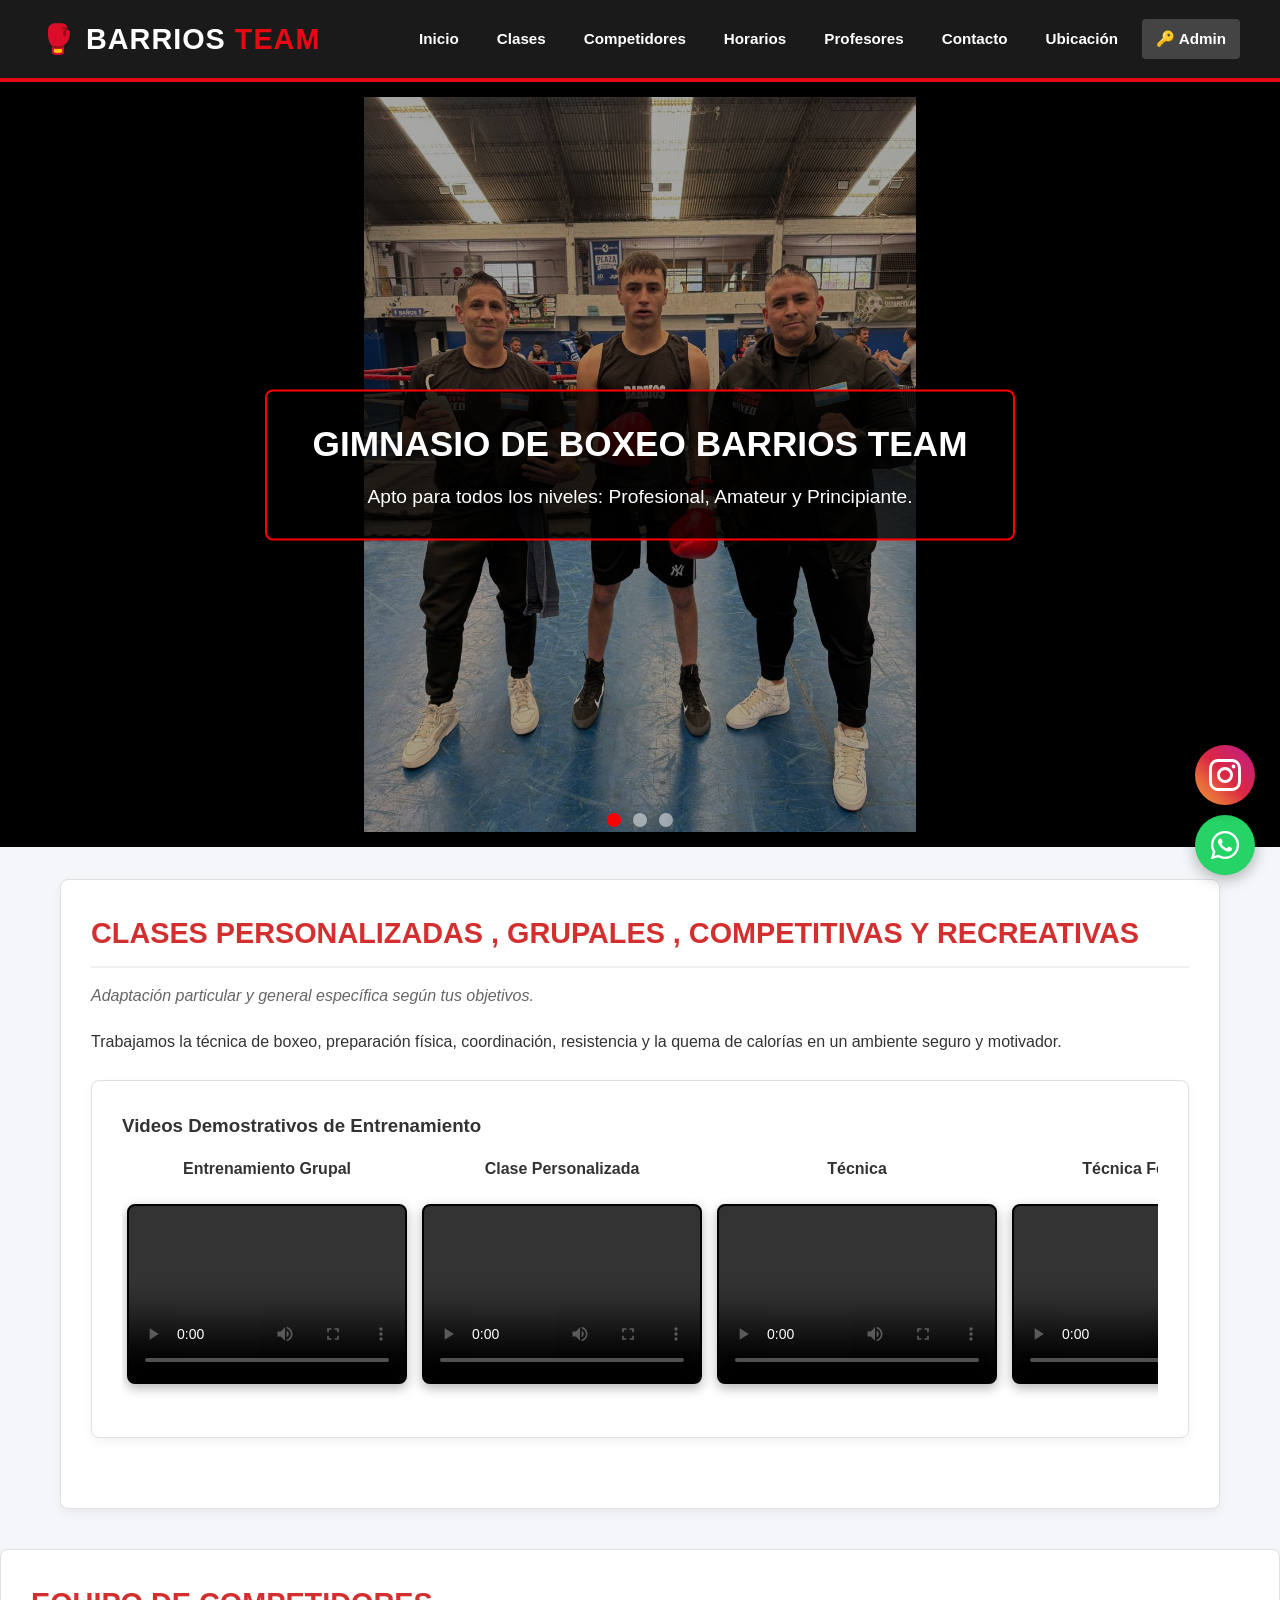
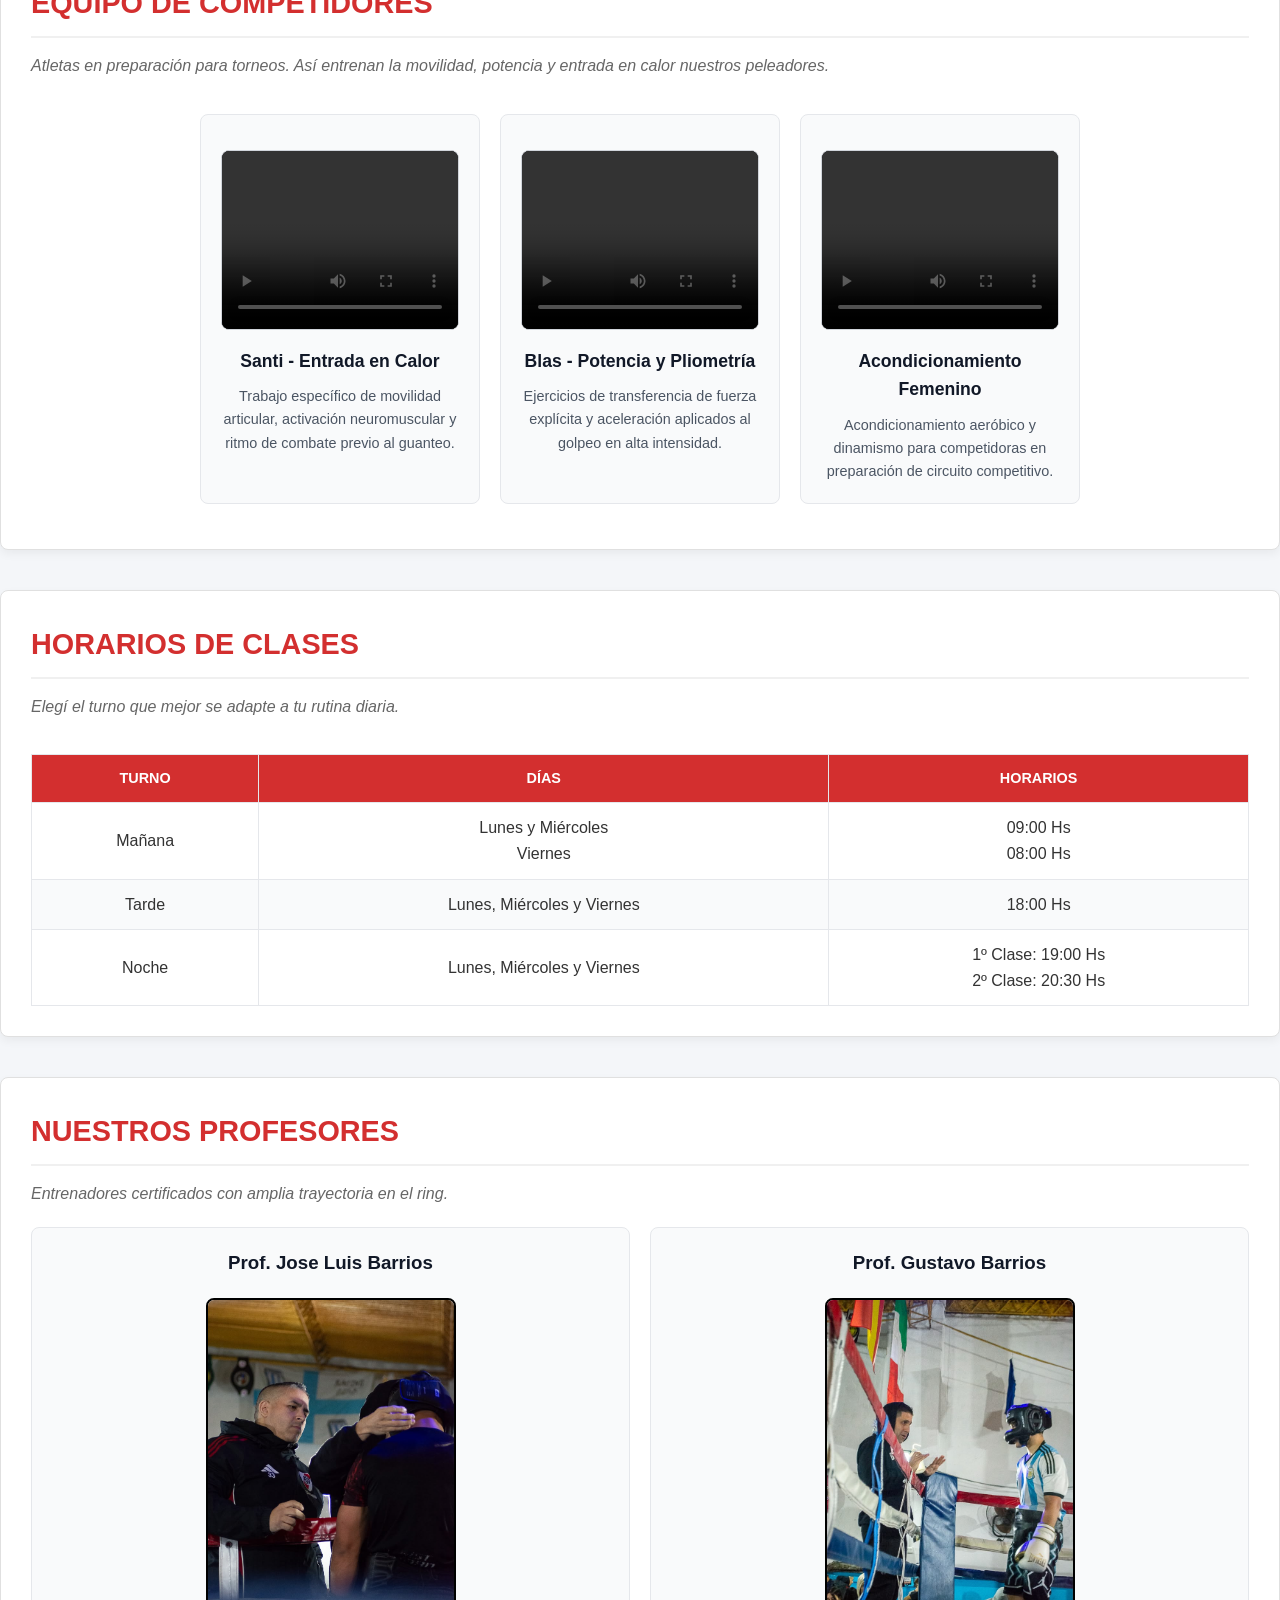
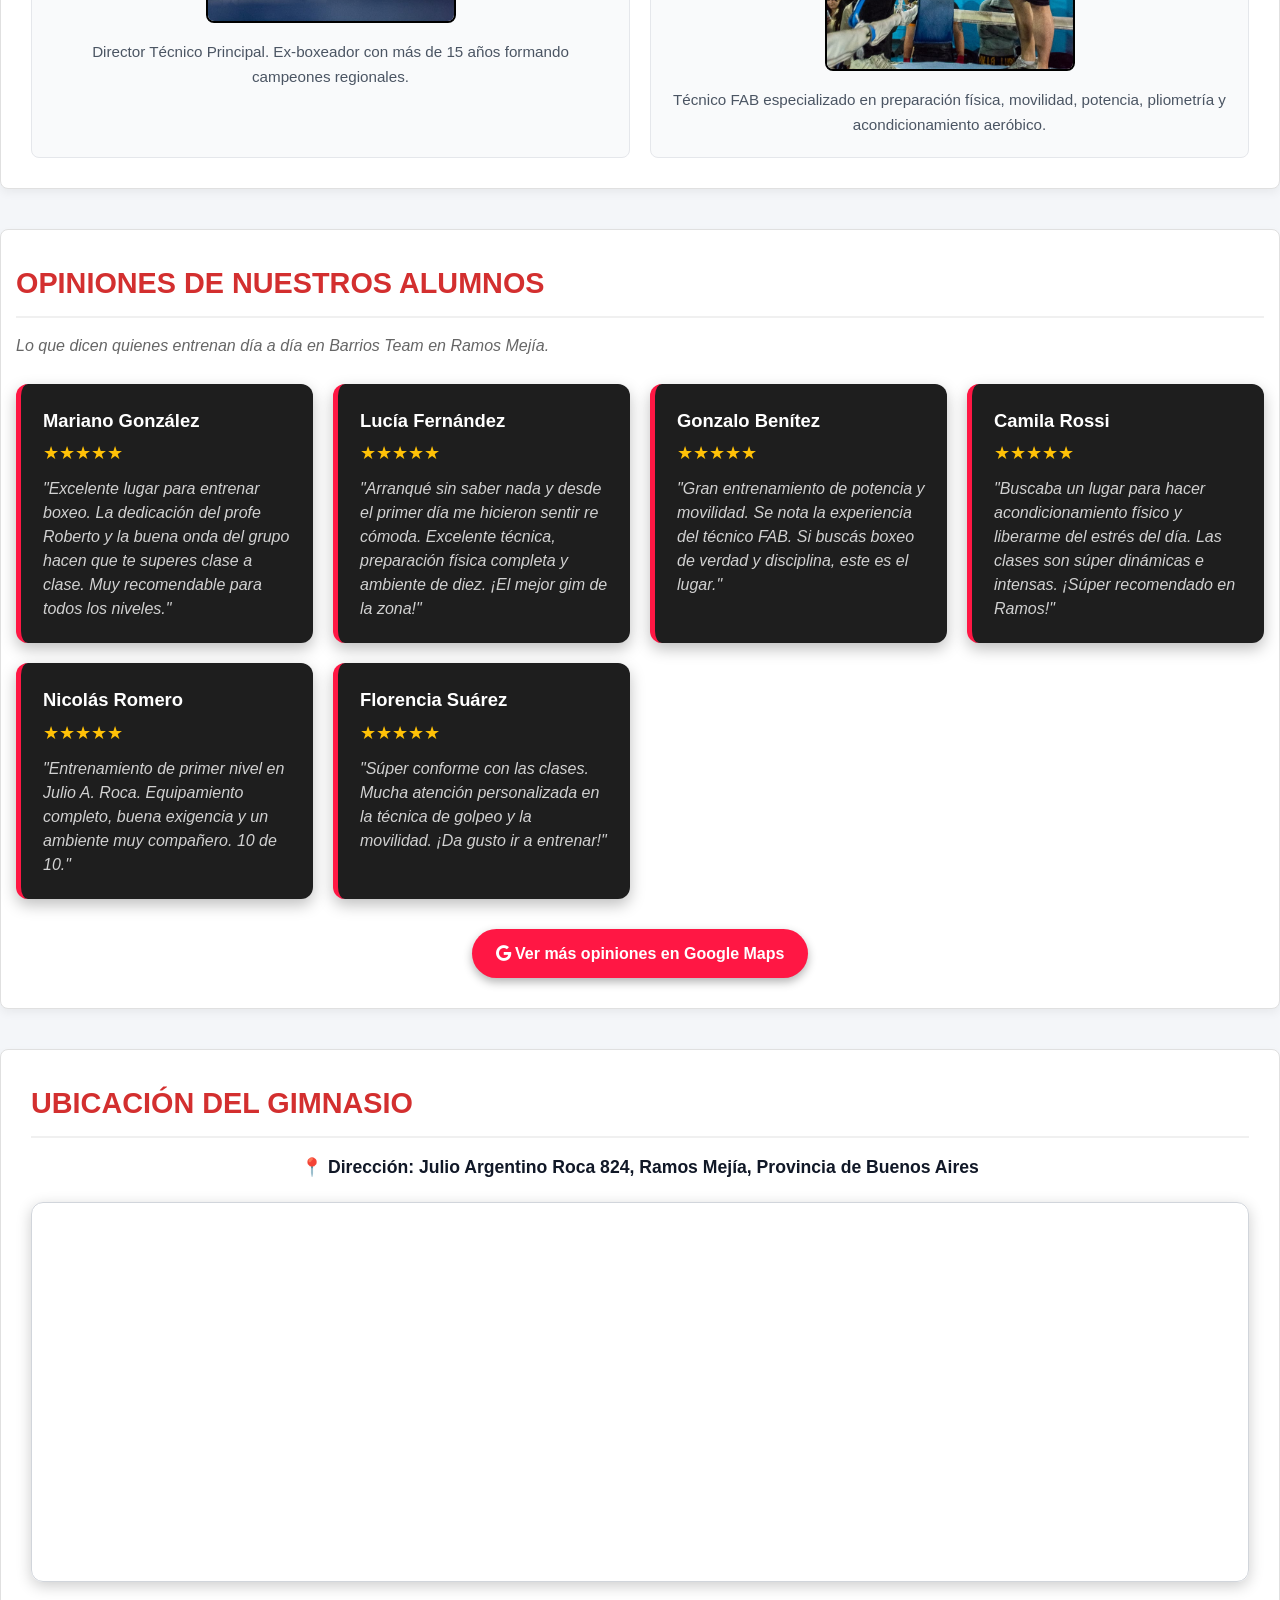
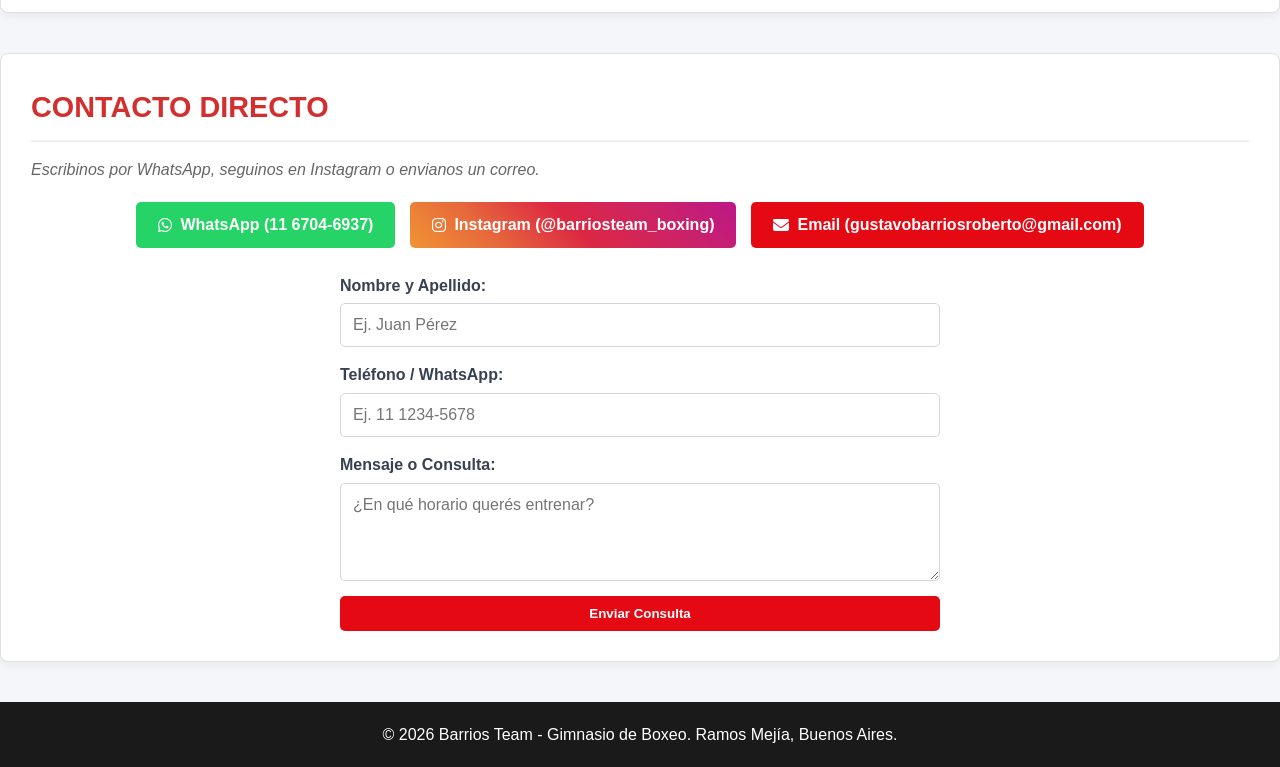
==== index.html @ b56259d8 "Primera version de Barrios Team Boxeo" ====
<!DOCTYPE html>
<html lang="es">
<head>
    <meta charset="UTF-8">
    <meta name="viewport" content="width=device-width, initial-scale=1.0">
    <title>Barrios Team - Gimnasio de Boxeo</title>
    <!-- Iconos de FontAwesome para WhatsApp e Instagram -->
    <link rel="stylesheet" href="https://cdnjs.cloudflare.com/ajax/libs/font-awesome/6.4.0/css/all.min.css">
    <style>
        /* --- ESTILOS GENERALES --- */
        * {
            box-sizing: border-box;
            margin: 0;
            padding: 0;
            font-family: 'Segoe UI', Tahoma, Geneva, Verdana, sans-serif;
        }

        html {
            scroll-behavior: smooth;
        }

        body {
            background-color: #f4f6f9;
            color: #333333;
            line-height: 1.6;
        }

        /* --- BARRA DE NAVEGACIÓN --- */
        header {
            background-color: #1a1a1a;
            border-bottom: 4px solid #e50914;
            padding: 1rem 2rem;
            position: sticky;
            top: 0;
            z-index: 1000;
            box-shadow: 0 4px 10px rgba(0,0,0,0.15);
        }

        nav {
            display: flex;
            justify-content: space-between;
            align-items: center;
            max-width: 1200px;
            margin: 0 auto;
            flex-wrap: wrap;
            gap: 15px;
        }

        .logo {
            font-size: 1.8rem;
            font-weight: bold;
            color: #ffffff;
            text-transform: uppercase;
            letter-spacing: 1px;
            text-decoration: none;
        }

        .logo span {
            color: #e50914;
        }

        .nav-links {
            display: flex;
            list-style: none;
            gap: 10px;
            align-items: center;
            flex-wrap: wrap;
        }

        .nav-links a {
            color: #ffffff;
            text-decoration: none;
            font-weight: 600;
            padding: 8px 14px;
            border-radius: 4px;
            transition: all 0.3s ease;
            font-size: 0.95rem;
        }

        .nav-links a:hover {
            background-color: #e50914;
            color: #ffffff;
        }

        /* --- BOTONES --- */
        .btn {
            display: inline-flex;
            align-items: center;
            justify-content: center;
            gap: 8px;
            background-color: #e50914;
            color: #ffffff;
            padding: 10px 22px;
            text-decoration: none;
            border-radius: 5px;
            font-weight: bold;
            border: none;
            cursor: pointer;
            transition: transform 0.2s, background-color 0.3s;
            text-align: center;
        }

        .btn:hover {
            background-color: #b20710;
            transform: translateY(-2px);
        }

        .btn-whatsapp {
            background-color: #25d366;
            color: #ffffff !important;
        }

        .btn-whatsapp:hover {
            background-color: #1eb954;
        }

        .btn-instagram {
            background: linear-gradient(45deg, #f09433 0%, #e6683c 25%, #dc2743 50%, #cc2366 75%, #bc1888 100%);
            color: #ffffff !important;
        }

        .btn-instagram:hover {
            opacity: 0.9;
        }

        .btn-admin {
            background-color: #444444;
            color: #ffffff !important;
        }

        .btn-admin:hover {
            background-color: #e50914 !important;
        }

        /* --- BOTÓN FLOTANTE DE WHATSAPP --- */
        .whatsapp-float {
            position: fixed;
            bottom: 25px;
            right: 25px;
            background-color: #25d366;
            color: #ffffff;
            width: 60px;
            height: 60px;
            border-radius: 50%;
            display: flex;
            align-items: center;
            justify-content: center;
            font-size: 32px;
            box-shadow: 0 4px 15px rgba(0,0,0,0.3);
            z-index: 1500;
            text-decoration: none;
            transition: transform 0.3s;
        }

        .whatsapp-float:hover {
            transform: scale(1.1);
        }

        /* --- CARRUSEL DE PRESENTACIÓN --- */
        .slider-container {
            position: relative;
            max-width: 1200px;
            margin: 25px auto;
            overflow: hidden;
            border-radius: 12px;
            box-shadow: 0 5px 15px rgba(0,0,0,0.2);
            border: 2px solid #ddd;
        }

        .slides {
            display: flex;
            transition: transform 0.6s ease-in-out;
            width: 300%;
        }

        .slide {
            width: 33.333%;
            height: 380px;
            display: flex;
            align-items: center;
            justify-content: center;
            text-align: center;
            padding: 20px;
            color: #ffffff;
        }

        .slide-1 {
            background: linear-gradient(135deg, #1a1a1a 0%, #d32f2f 100%);
        }

        .slide-2 {
            background: linear-gradient(135deg, #111827 0%, #1f2937 50%, #b91c1c 100%);
        }

        .slide-3 {
            background: linear-gradient(135deg, #991b1b 0%, #111827 100%);
        }

        .slide-caption h2 {
            font-size: 2.5rem;
            margin-bottom: 10px;
            text-transform: uppercase;
        }

        .slide-caption p {
            font-size: 1.2rem;
        }

        .slider-nav {
            position: absolute;
            bottom: 15px;
            left: 50%;
            transform: translateX(-50%);
            display: flex;
            gap: 10px;
        }

        .dot {
            width: 14px;
            height: 14px;
            background-color: rgba(255, 255, 255, 0.5);
            border-radius: 50%;
            cursor: pointer;
        }

        .dot.active {
            background-color: #ffffff;
            width: 28px;
            border-radius: 10px;
        }

        /* --- SECCIONES Y CONTENIDO --- */
        .container {
            max-width: 1200px;
            margin: 2rem auto;
            padding: 0 20px;
        }

        .section-card {
            background-color: #ffffff;
            border: 1px solid #e0e0e0;
            border-radius: 8px;
            padding: 30px;
            margin-bottom: 2.5rem;
            box-shadow: 0 4px 10px rgba(0, 0, 0, 0.05);
            scroll-margin-top: 100px;
        }

        .section-card h2 {
            color: #d32f2f;
            font-size: 1.8rem;
            margin-bottom: 15px;
            border-bottom: 2px solid #f0f0f0;
            padding-bottom: 10px;
            text-transform: uppercase;
        }

        .subtitle {
            color: #666666;
            margin-bottom: 20px;
            font-style: italic;
        }

        /* GRID */
        .grid-3 {
            display: grid;
            grid-template-columns: repeat(auto-fit, minmax(280px, 1fr));
            gap: 20px;
            margin-top: 20px;
        }

        .card-box {
            background-color: #f9fafb;
            border: 1px solid #e5e7eb;
            border-radius: 8px;
            padding: 20px;
            text-align: center;
            transition: transform 0.3s;
        }

        .card-box:hover {
            transform: translateY(-4px);
            border-color: #d32f2f;
        }

        .card-box h3 {
            color: #111827;
            margin-bottom: 10px;
        }

        .card-box p {
            color: #4b5563;
            font-size: 0.95rem;
        }

        /* TABLA DE HORARIOS */
        .table-responsive {
            overflow-x: auto;
        }

        table {
            width: 100%;
            border-collapse: collapse;
            margin-top: 15px;
            background-color: #ffffff;
        }

        th, td {
            padding: 12px 15px;
            text-align: center;
            border: 1px solid #e5e7eb;
        }

        th {
            background-color: #d32f2f;
            color: white;
            text-transform: uppercase;
            font-size: 0.9rem;
        }

        tr:nth-child(even) {
            background-color: #f9fafb;
        }

        /* FORMULARIO DE CONTACTO Y BOTONES SOCIALES */
        .contact-buttons {
            display: flex;
            justify-content: center;
            gap: 15px;
            margin-bottom: 25px;
            flex-wrap: wrap;
        }

        .contact-form {
            display: flex;
            flex-direction: column;
            gap: 15px;
            max-width: 600px;
            margin: 0 auto;
        }

        .form-group {
            display: flex;
            flex-direction: column;
            gap: 5px;
            text-align: left;
        }

        .form-group label {
            font-weight: 600;
            color: #374151;
        }

        .form-group input, .form-group textarea {
            padding: 12px;
            background-color: #ffffff;
            border: 1px solid #d1d5db;
            border-radius: 5px;
            color: #111827;
            font-size: 1rem;
        }

        .form-group input:focus, .form-group textarea:focus {
            outline: none;
            border-color: #d32f2f;
        }

        /* UBICACIÓN Y MAPA */
        .location-info {
            text-align: center;
            margin-bottom: 20px;
        }

        .location-info p {
            font-size: 1.1rem;
            font-weight: 600;
            color: #111827;
        }

        .map-container {
            width: 100%;
            height: 380px;
            border-radius: 8px;
            overflow: hidden;
            border: 1px solid #d1d5db;
            margin-top: 15px;
        }

        .map-container iframe {
            width: 100%;
            height: 100%;
            border: 0;
        }

        /* MULTIMEDIA */
        video {
            width: 100%;
            max-width: 700px;
            border-radius: 6px;
            border: 1px solid #d1d5db;
            margin-top: 15px;
            background-color: #000;
        }

        /* MODAL ADMIN */
        .modal {
            display: none;
            position: fixed;
            top: 0;
            left: 0;
            width: 100%;
            height: 100%;
            background-color: rgba(0,0,0,0.6);
            z-index: 2000;
            justify-content: center;
            align-items: center;
        }

        .modal-content {
            background-color: #ffffff;
            padding: 30px;
            border-radius: 8px;
            border-top: 5px solid #d32f2f;
            width: 90%;
            max-width: 400px;
            position: relative;
            box-shadow: 0 10px 25px rgba(0,0,0,0.2);
        }

        .close-modal {
            position: absolute;
            top: 10px;
            right: 15px;
            color: #6b7280;
            font-size: 24px;
            font-weight: bold;
            cursor: pointer;
        }

        .close-modal:hover {
            color: #111827;
        }

        /* PIE DE PÁGINA */
        footer {
            background-color: #1a1a1a;
            color: #ffffff;
            text-align: center;
            padding: 20px;
            margin-top: 40px;
        }
    </style>
</head>
<body>

    <!-- BOTÓN FLOTANTE DE WHATSAPP -->
    <a href="https://wa.me/5491167046937?text=Hola!%20Quisiera%20pedir%20informaci%C3%B3n%20sobre%20las%20clases%20de%20boxeo" class="whatsapp-float" target="_blank" title="Escribinos por WhatsApp">
        <i class="fab fa-whatsapp"></i>
    </a>
<!-- BOTÓN FLOTANTE DE INSTAGRAM CON ESTILOS EN LÍNEA -->
<a href="https://www.instagram.com/barriosteam_boxing" 
   target="_blank" 
   title="Seguinos en Instagram"
   style="position: fixed !important; 
          bottom: 95px !important; 
          right: 25px !important; 
          width: 60px !important; 
          height: 60px !important; 
          background: linear-gradient(45deg, #f09433 0%, #e6683c 25%, #dc2743 50%, #cc2366 75%, #bc1888 100%) !important; 
          border-radius: 50% !important; 
          display: flex !important; 
          align-items: center !important; 
          justify-content: center !important; 
          box-shadow: 0 4px 15px rgba(0,0,0,0.4) !important; 
          z-index: 999999 !important; 
          text-decoration: none !important;">
    <svg xmlns="http://www.w3.org/2000/svg" width="32" height="32" fill="#ffffff" viewBox="0 0 16 16">
        <path d="M8 0C5.829 0 5.556.01 4.703.048 3.85.088 3.269.222 2.76.42a3.9 3.9 0 0 0-1.417.923A3.9 3.9 0 0 0 .42 2.76C.222 3.268.087 3.85.048 4.7.01 5.555 0 5.827 0 8.001c0 2.172.01 2.444.048 3.297.04.852.174 1.433.372 1.942.205.526.478.972.923 1.417.444.445.89.719 1.416.923.51.198 1.09.333 1.942.372C5.555 15.99 5.827 16 8 16s2.444-.01 3.298-.048c.851-.04 1.434-.174 1.943-.372a3.9 3.9 0 0 0 1.416-.923c.445-.445.718-.891.923-1.417.197-.509.332-1.09.372-1.942C15.99 10.445 16 10.173 16 8s-.01-2.445-.048-3.299c-.04-.851-.175-1.433-.372-1.941a3.9 3.9 0 0 0-.923-1.417A3.9 3.9 0 0 0 13.24.42c-.51-.198-1.092-.333-1.943-.372C10.443.01 10.172 0 7.998 0zm-.717 1.442h.718c2.136 0 2.389.007 3.232.046.78.035 1.204.166 1.486.275.373.145.64.319.92.599.28.28.453.546.598.92.11.281.24.705.275 1.485.039.843.047 1.096.047 3.231s-.008 2.389-.047 3.232c-.035.78-.166 1.203-.275 1.485a2.5 2.5 0 0 1-.599.919c-.28.28-.546.453-.92.598-.28.11-.704.24-1.485.276-.843.038-1.096.047-3.232.047s-2.39-.009-3.233-.047c-.78-.036-1.203-.166-1.485-.276a2.5 2.5 0 0 1-.92-.598 2.5 2.5 0 0 1-.6-.92c-.109-.281-.24-.705-.275-1.485-.038-.843-.046-1.096-.046-3.233s.008-2.388.046-3.231c.036-.78.166-1.204.276-1.486.145-.373.319-.64.599-.92.28-.28.546-.453.92-.598.282-.11.705-.24 1.485-.276.738-.034 1.024-.044 2.515-.045zm4.988 1.328a.96.96 0 1 0 0 1.92.96.96 0 0 0 0-1.92zm-4.27 1.23a4.001 4.001 0 1 0 0 8.003 4.001 4.001 0 0 0 0-8.003zm0 1.441a2.56 2.56 0 1 1 0 5.12 2.56 2.56 0 0 1 0-5.12z"/>
    </svg>
</a>


    <!-- BARRA DE NAVEGACIÓN -->
    <header>
        <nav>
            <a href="#inicio" class="logo">🥊 Barrios <span>Team</span></a>
            <ul class="nav-links">
                <li><a href="#inicio">Inicio</a></li>
                <li><a href="#clases">Clases</a></li>
                <li><a href="#competidores">Competidores</a></li>
                <li><a href="#horarios">Horarios</a></li>
                <li><a href="#profesores">Profesores</a></li>
                <li><a href="#contacto">Contacto</a></li>
                <li><a href="#ubicacion">Ubicación</a></li>
                <li><a href="#admin" id="openAdminModal" class="btn btn-admin">🔑 Admin</a></li>
            </ul>
        </nav>
    </header>

<!-- CARRUSEL DE PRESENTACIÓN (FOTOS ALEJADAS Y ENTERAS) -->
<div id="inicio" style="position: relative; width: 100%; height: 85vh; min-height: 520px; overflow: hidden; background-color: #000;">
    
    <!-- Slide 1 -->
    <div class="hero-slide active" style="position: absolute; top: 0; left: 0; width: 100%; height: 100%; opacity: 1; transition: opacity 1.2s ease-in-out; z-index: 2; background-color: #000;">
        <img src="fotoprincipal.jpg" alt="Barrios Team Principal" style="width: 100%; height: 100%; object-fit: contain; object-position: center center; padding: 15px 0; display: block;">
        <div style="position: absolute; top: 0; left: 0; width: 100%; height: 100%; background: rgba(0, 0, 0, 0.35); pointer-events: none;"></div>
        <div style="position: absolute; top: 50%; left: 50%; transform: translate(-50%, -50%); text-align: center; color: #ffffff; z-index: 10; width: 90%; max-width: 750px; background: rgba(0, 0, 0, 0.75); padding: 25px 20px; border-radius: 8px; border: 2px solid #ff0000;">
            <h2 style="font-size: 2.2rem; margin-bottom: 10px; color: #ffffff; text-transform: uppercase;">Gimnasio de Boxeo Barrios Team</h2>
            <p style="font-size: 1.2rem; margin: 0;">Apto para todos los niveles: Profesional, Amateur y Principiante.</p>
        </div>
    </div>

    <!-- Slide 2 -->
    <div class="hero-slide" style="position: absolute; top: 0; left: 0; width: 100%; height: 100%; opacity: 0; transition: opacity 1.2s ease-in-out; z-index: 1; background-color: #000;">
        <img src="fotochinoespalda.jpg" alt="Entrenamiento de Alto Rendimiento" style="width: 100%; height: 100%; object-fit: contain; object-position: center center; padding: 15px 0; display: block;">
        <div style="position: absolute; top: 0; left: 0; width: 100%; height: 100%; background: rgba(0, 0, 0, 0.35); pointer-events: none;"></div>
        <div style="position: absolute; top: 50%; left: 50%; transform: translate(-50%, -50%); text-align: center; color: #ffffff; z-index: 10; width: 90%; max-width: 750px; background: rgba(0, 0, 0, 0.75); padding: 25px 20px; border-radius: 8px; border: 2px solid #ff0000;">
            <h2 style="font-size: 2.2rem; margin-bottom: 10px; color: #ffffff; text-transform: uppercase;">Entrenamiento de Alto Rendimiento</h2>
            <p style="font-size: 1.2rem; margin: 0;">Superá tus límites con nuestros planes personalizados.</p>
        </div>
    </div>

    <!-- Slide 3 -->
    <div class="hero-slide" style="position: absolute; top: 0; left: 0; width: 100%; height: 100%; opacity: 0; transition: opacity 1.2s ease-in-out; z-index: 1; background-color: #000;">
        <img src="fotogustavoprincipal.jpg" alt="Formá parte de nuestro Equipo" style="width: 100%; height: 100%; object-fit: contain; object-position: center center; padding: 15px 0; display: block;">
        <div style="position: absolute; top: 0; left: 0; width: 100%; height: 100%; background: rgba(0, 0, 0, 0.35); pointer-events: none;"></div>
        <div style="position: absolute; top: 50%; left: 50%; transform: translate(-50%, -50%); text-align: center; color: #ffffff; z-index: 10; width: 90%; max-width: 750px; background: rgba(0, 0, 0, 0.75); padding: 25px 20px; border-radius: 8px; border: 2px solid #ff0000;">
            <h2 style="font-size: 2.2rem; margin-bottom: 10px; color: #ffffff; text-transform: uppercase;">Formá parte de nuestro Equipo</h2>
            <p style="font-size: 1.2rem; margin: 0;">Sumate a las clases grupales o individuales hoy mismo.</p>
        </div>
    </div>

    <!-- PUNTOS INDICADORES -->
    <div style="position: absolute; bottom: 20px; left: 50%; transform: translateX(-50%); display: flex; gap: 12px; z-index: 20;">
        <span class="hero-dot active" onclick="irASlideHero(0)" style="width: 14px; height: 14px; border-radius: 50%; background-color: #ff0000; cursor: pointer; display: inline-block;"></span>
        <span class="hero-dot" onclick="irASlideHero(1)" style="width: 14px; height: 14px; border-radius: 50%; background-color: rgba(255, 255, 255, 0.5); cursor: pointer; display: inline-block;"></span>
        <span class="hero-dot" onclick="irASlideHero(2)" style="width: 14px; height: 14px; border-radius: 50%; background-color: rgba(255, 255, 255, 0.5); cursor: pointer; display: inline-block;"></span>
    </div>

</div>

<!-- JAVASCRIPT DE CONTROL -->
<script>
let currentHeroIndex = 0;

function mostrarHeroSlide(index) {
    const slides = document.querySelectorAll('.hero-slide');
    const dots = document.querySelectorAll('.hero-dot');
    
    if (!slides.length) return;

    currentHeroIndex = (index + slides.length) % slides.length;

    slides.forEach((slide, i) => {
        if (i === currentHeroIndex) {
            slide.style.opacity = '1';
            slide.style.zIndex = '2';
            slide.classList.add('active');
        } else {
            slide.style.opacity = '0';
            slide.style.zIndex = '1';
            slide.classList.remove('active');
        }
    });

    dots.forEach((dot, i) => {
        if (i === currentHeroIndex) {
            dot.style.backgroundColor = '#ff0000';
        } else {
            dot.style.backgroundColor = 'rgba(255, 255, 255, 0.5)';
        }
    });
}

function irASlideHero(index) {
    mostrarHeroSlide(index);
    reiniciarHeroTimer();
}

let heroTimer;
function reiniciarHeroTimer() {
    clearInterval(heroTimer);
    heroTimer = setInterval(() => {
        mostrarHeroSlide(currentHeroIndex + 1);
    }, 4500);
}

document.addEventListener('DOMContentLoaded', () => {
    reiniciarHeroTimer();
});
</script>

    <div class="container">

        <!-- SECCIÓN: CLASES PERSONALIZADAS -->
        <section id="clases" class="section-card">
            <h2>Clases Personalizadas , Grupales , Competitivas y Recreativas</h2>
            <p class="subtitle">Adaptación particular y general específica según tus objetivos.</p>
            <p>Trabajamos la técnica de boxeo, preparación física, coordinación, resistencia y la quema de calorías en un ambiente seguro y motivador.</p>
            <br>
<!-- SECCIÓN: VIDEOS DEMOSTRATIVOS -->
<section class="section-card">
    <h3>Videos Demostrativos de Entrenamiento</h3>
    
    <!-- Contenedor con carrusel/deslizamiento horizontal -->
    <div style="display: flex; overflow-x: auto; gap: 15px; padding: 15px 5px; scroll-snap-type: x mandatory; -webkit-overflow-scrolling: touch;">
        
        <!-- Video 1 -->
        <div style="flex: 0 0 280px; max-width: 85%; scroll-snap-align: center; text-align: center;">
            <h4 style="margin-bottom: 8px; font-size: 1rem;">Entrenamiento Grupal</h4>
            <video controls preload="metadata" style="width: 100%; height: 180px; object-fit: contain; background: #000; border-radius: 8px; box-shadow: 0 4px 12px rgba(0,0,0,0.3); border: 2px solid #000;">
                <source src="entrenamientogrupal.mp4" type="video/mp4">
                Tu navegador no soporta el formato de video.
            </video>
        </div>

        <!-- Video 2 -->
        <div style="flex: 0 0 280px; max-width: 85%; scroll-snap-align: center; text-align: center;">
            <h4 style="margin-bottom: 8px; font-size: 1rem;">Clase Personalizada</h4>
            <video controls preload="metadata" style="width: 100%; height: 180px; object-fit: contain; background: #000; border-radius: 8px; box-shadow: 0 4px 12px rgba(0,0,0,0.3); border: 2px solid #000;">
                <source src="personalizada.mp4" type="video/mp4">
                Tu navegador no soporta el formato de video.
            </video>
        </div>

        <!-- Video 3 -->
        <div style="flex: 0 0 280px; max-width: 85%; scroll-snap-align: center; text-align: center;">
            <h4 style="margin-bottom: 8px; font-size: 1rem;">Técnica</h4>
            <video controls preload="metadata" style="width: 100%; height: 180px; object-fit: contain; background: #000; border-radius: 8px; box-shadow: 0 4px 12px rgba(0,0,0,0.3); border: 2px solid #000;">
                <source src="tecnica.mp4" type="video/mp4">
                Tu navegador no soporta el formato de video.
            </video>
        </div>

        <!-- Video 4 -->
        <div style="flex: 0 0 280px; max-width: 85%; scroll-snap-align: center; text-align: center;">
            <h4 style="margin-bottom: 8px; font-size: 1rem;">Técnica Femenino</h4>
            <video controls preload="metadata" style="width: 100%; height: 180px; object-fit: contain; background: #000; border-radius: 8px; box-shadow: 0 4px 12px rgba(0,0,0,0.3); border: 2px solid #000;">
                <source src="tecnicafemenino.mp4" type="video/mp4">
                Tu navegador no soporta el formato de video.
            </video>
        </div>

    </div>
</section>

    </div>
</section>
<!-- SECCIÓN: COMPETIDORES (DEMOSTRACIÓN DE ENTRADA EN CALOR Y POTENCIA) -->
<section id="competidores" class="section-card">
    <h2>Equipo de Competidores</h2>
    <p class="subtitle">Atletas en preparación para torneos. Así entrenan la movilidad, potencia y entrada en calor nuestros peleadores.</p>
    
    <!-- Contenedor alineado uno al lado del otro -->
    <div style="display: flex; overflow-x: auto; gap: 20px; padding: 15px 5px; scroll-snap-type: x mandatory; -webkit-overflow-scrolling: touch; justify-content: center; flex-wrap: wrap;">
        
        <!-- Video 1: Santi -->
        <div class="card-box video-card" style="flex: 0 0 280px; max-width: 280px; scroll-snap-align: center; text-align: center;">
            <div class="video-wrapper">
                <video controls preload="metadata" poster="" style="width: 100%; height: 180px; object-fit: contain; background: #000; border-radius: 8px;">
                    <source src="santicompetencia.mp4" type="video/mp4">
                    Tu navegador no soporta la reproducción de video.
                </video>
            </div>
            <h3 style="margin-top: 10px; font-size: 1.1rem;">Santi - Entrada en Calor</h3>
            <p style="font-size: 0.9rem;">Trabajo específico de movilidad articular, activación neuromuscular y ritmo de combate previo al guanteo.</p>
        </div>

        <!-- Video 2: Blas -->
        <div class="card-box video-card" style="flex: 0 0 280px; max-width: 280px; scroll-snap-align: center; text-align: center;">
            <div class="video-wrapper">
                <video controls preload="metadata" poster="" style="width: 100%; height: 180px; object-fit: contain; background: #000; border-radius: 8px;">
                    <source src="blascompetencia.mp4" type="video/mp4">
                    Tu navegador no soporta la reproducción de video.
                </video>
            </div>
            <h3 style="margin-top: 10px; font-size: 1.1rem;">Blas - Potencia y Pliometría</h3>
            <p style="font-size: 0.9rem;">Ejercicios de transferencia de fuerza explícita y aceleración aplicados al golpeo en alta intensidad.</p>
        </div>

        <!-- Video 3: Chica Competencia -->
        <div class="card-box video-card" style="flex: 0 0 280px; max-width: 280px; scroll-snap-align: center; text-align: center;">
            <div class="video-wrapper">
                <video controls preload="metadata" poster="" style="width: 100%; height: 180px; object-fit: contain; background: #000; border-radius: 8px;">
                    <source src="chicacompetencia.mp4" type="video/mp4">
                    Tu navegador no soporta la reproducción de video.
                </video>
            </div>
            <h3 style="margin-top: 10px; font-size: 1.1rem;">Acondicionamiento Femenino</h3>
            <p style="font-size: 0.9rem;">Acondicionamiento aeróbico y dinamismo para competidoras en preparación de circuito competitivo.</p>
        </div>

    </div>
</section>

       <!-- SECCIÓN: HORARIOS -->
<section id="horarios" class="section-card">
    <h2>Horarios de Clases</h2>
    <p class="subtitle">Elegí el turno que mejor se adapte a tu rutina diaria.</p>
    <div class="table-responsive">
        <table>
            <thead>
                <tr>
                    <th>Turno</th>
                    <th>Días</th>
                    <th>Horarios</th>
                </tr>
            </thead>
            <tbody>
                <tr>
                    <td>Mañana</td>
                    <td>Lunes y Miércoles<br>Viernes</td>
                    <td>09:00 Hs<br>08:00 Hs</td>
                </tr>
                <tr>
                    <td>Tarde</td>
                    <td>Lunes, Miércoles y Viernes</td>
                    <td>18:00 Hs</td>
                </tr>
                <tr>
                    <td>Noche</td>
                    <td>Lunes, Miércoles y Viernes</td>
                    <td>1º Clase: 19:00 Hs<br>2º Clase: 20:30 Hs</td>
                </tr>
            </tbody>
        </table>
    </div>
</section>

        <!-- SECCIÓN: PROFESORES -->
<section id="profesores" class="section-card">
    <h2>Nuestros Profesores</h2>
    <p class="subtitle">Entrenadores certificados con amplia trayectoria en el ring.</p>
    <div class="grid-3">
        <div class="card-box" style="text-align: center;">
            <h3>Prof. Jose Luis Barrios</h3>
            <img src="fotochinodt.jpg" alt="Prof. Jose Luis Barrios" style="width: 100%; max-width: 250px; height: auto; border-radius: 8px; margin: 10px 0; border: 2px solid #000;">
            <p>Director Técnico Principal. Ex-boxeador con más de 15 años formando campeones regionales.</p>
        </div>
        <div class="card-box" style="text-align: center;">
            <h3>Prof. Gustavo Barrios</h3>
            <img src="fotogustavodt.jpg" alt="Prof. Gustavo Barrios" style="width: 100%; max-width: 250px; height: auto; border-radius: 8px; margin: 10px 0; border: 2px solid #000;">
            <p>Técnico FAB especializado en preparación física, movilidad, potencia, pliometría y acondicionamiento aeróbico.</p>
        </div>
    </div>
</section>

<!-- SECCIÓN: TESTIMONIOS Y OPINIONES DE GOOGLE -->
<section id="opiniones" class="section-card" style="padding: 30px 15px;">
    <h2>Opiniones de Nuestros Alumnos</h2>
    <p class="subtitle">Lo que dicen quienes entrenan día a día en Barrios Team en Ramos Mejía.</p>

    <div class="reviews-grid" style="display: grid; grid-template-columns: repeat(auto-fit, minmax(280px, 1fr)); gap: 20px; margin-top: 25px;">
        
        <!-- Reseña 1 -->
        <div class="review-card" style="background: #1e1e1e; color: #fff; padding: 22px; border-radius: 12px; border-left: 5px solid #ff1744; box-shadow: 0 6px 15px rgba(0,0,0,0.25);">
            <div class="review-header">
                <div class="reviewer-info">
                    <h3 style="margin: 0 0 4px 0; font-size: 1.15rem; color: #fff;">Mariano González</h3>
                    <div class="stars" style="color: #ffc107; font-size: 1.1rem; margin-bottom: 10px;">★★★★★</div>
                </div>
            </div>
            <p class="review-text" style="font-style: italic; color: #d1d1d1; margin: 0; line-height: 1.5;">"Excelente lugar para entrenar boxeo. La dedicación del profe Roberto y la buena onda del grupo hacen que te superes clase a clase. Muy recomendable para todos los niveles."</p>
        </div>

        <!-- Reseña 2 -->
        <div class="review-card" style="background: #1e1e1e; color: #fff; padding: 22px; border-radius: 12px; border-left: 5px solid #ff1744; box-shadow: 0 6px 15px rgba(0,0,0,0.25);">
            <div class="review-header">
                <div class="reviewer-info">
                    <h3 style="margin: 0 0 4px 0; font-size: 1.15rem; color: #fff;">Lucía Fernández</h3>
                    <div class="stars" style="color: #ffc107; font-size: 1.1rem; margin-bottom: 10px;">★★★★★</div>
                </div>
            </div>
            <p class="review-text" style="font-style: italic; color: #d1d1d1; margin: 0; line-height: 1.5;">"Arranqué sin saber nada y desde el primer día me hicieron sentir re cómoda. Excelente técnica, preparación física completa y ambiente de diez. ¡El mejor gim de la zona!"</p>
        </div>

        <!-- Reseña 3 -->
        <div class="review-card" style="background: #1e1e1e; color: #fff; padding: 22px; border-radius: 12px; border-left: 5px solid #ff1744; box-shadow: 0 6px 15px rgba(0,0,0,0.25);">
            <div class="review-header">
                <div class="reviewer-info">
                    <h3 style="margin: 0 0 4px 0; font-size: 1.15rem; color: #fff;">Gonzalo Benítez</h3>
                    <div class="stars" style="color: #ffc107; font-size: 1.1rem; margin-bottom: 10px;">★★★★★</div>
                </div>
            </div>
            <p class="review-text" style="font-style: italic; color: #d1d1d1; margin: 0; line-height: 1.5;">"Gran entrenamiento de potencia y movilidad. Se nota la experiencia del técnico FAB. Si buscás boxeo de verdad y disciplina, este es el lugar."</p>
        </div>

        <!-- Reseña 4 -->
        <div class="review-card" style="background: #1e1e1e; color: #fff; padding: 22px; border-radius: 12px; border-left: 5px solid #ff1744; box-shadow: 0 6px 15px rgba(0,0,0,0.25);">
            <div class="review-header">
                <div class="reviewer-info">
                    <h3 style="margin: 0 0 4px 0; font-size: 1.15rem; color: #fff;">Camila Rossi</h3>
                    <div class="stars" style="color: #ffc107; font-size: 1.1rem; margin-bottom: 10px;">★★★★★</div>
                </div>
            </div>
            <p class="review-text" style="font-style: italic; color: #d1d1d1; margin: 0; line-height: 1.5;">"Buscaba un lugar para hacer acondicionamiento físico y liberarme del estrés del día. Las clases son súper dinámicas e intensas. ¡Súper recomendado en Ramos!"</p>
        </div>

        <!-- Reseña 5 -->
        <div class="review-card" style="background: #1e1e1e; color: #fff; padding: 22px; border-radius: 12px; border-left: 5px solid #ff1744; box-shadow: 0 6px 15px rgba(0,0,0,0.25);">
            <div class="review-header">
                <div class="reviewer-info">
                    <h3 style="margin: 0 0 4px 0; font-size: 1.15rem; color: #fff;">Nicolás Romero</h3>
                    <div class="stars" style="color: #ffc107; font-size: 1.1rem; margin-bottom: 10px;">★★★★★</div>
                </div>
            </div>
            <p class="review-text" style="font-style: italic; color: #d1d1d1; margin: 0; line-height: 1.5;">"Entrenamiento de primer nivel en Julio A. Roca. Equipamiento completo, buena exigencia y un ambiente muy compañero. 10 de 10."</p>
        </div>

        <!-- Reseña 6 -->
        <div class="review-card" style="background: #1e1e1e; color: #fff; padding: 22px; border-radius: 12px; border-left: 5px solid #ff1744; box-shadow: 0 6px 15px rgba(0,0,0,0.25);">
            <div class="review-header">
                <div class="reviewer-info">
                    <h3 style="margin: 0 0 4px 0; font-size: 1.15rem; color: #fff;">Florencia Suárez</h3>
                    <div class="stars" style="color: #ffc107; font-size: 1.1rem; margin-bottom: 10px;">★★★★★</div>
                </div>
            </div>
            <p class="review-text" style="font-style: italic; color: #d1d1d1; margin: 0; line-height: 1.5;">"Súper conforme con las clases. Mucha atención personalizada en la técnica de golpeo y la movilidad. ¡Da gusto ir a entrenar!"</p>
        </div>
    </div>

    <!-- BOTÓN PARA VER O DEJAR RESEÑA EN GOOGLE MAPS -->
    <div class="google-reviews-action" style="text-align: center; margin-top: 30px;">
        <a href="https://maps.google.com/?q=Julio+Argentino+Roca+824+Ramos+Mejia" target="_blank" class="btn btn-google" style="display: inline-block; background-color: #ff1744; color: #ffffff; padding: 12px 24px; border-radius: 30px; text-decoration: none; font-weight: bold; box-shadow: 0 4px 10px rgba(0,0,0,0.3);">
            <i class="fab fa-google"></i> Ver más opiniones en Google Maps
        </a>
    </div>
</section>

<!-- SECCIÓN: UBICACIÓN Y MAPA -->
<section id="ubicacion" class="section-card">
    <h2>Ubicación del Gimnasio</h2>
    <div class="location-info">
        <p>📍 Dirección: Julio Argentino Roca 824, Ramos Mejía, Provincia de Buenos Aires</p>
    </div>
    
    <div class="map-container" style="border-radius: 12px; overflow: hidden; box-shadow: 0 4px 15px rgba(0,0,0,0.2);">
        <iframe 
            src="https://www.google.com/maps/embed?pb=!1m18!1m12!1m3!1d3282.261947230554!2d-58.5636021!3d-34.6481282!2m3!1f0!2f0!3f0!3m2!1i1024!2i768!4f13.1!3m3!1m2!1s0x95bcc63198f1f727%3A0xb2147ff22bc21271!2sJulio%20Argentino%20Roca%20824%2C%20B1704%20Ramos%20Mej%C3%ADa%2C%20Provincia%20de%20Buenos%20Aires!5e0!3m2!1ses-419!2sar!4v1710000000000!5m2!1ses-419!2sar" 
            style="width: 100%; height: 350px; border: 0;"
            allowfullscreen="" 
            loading="lazy" 
            referrerpolicy="no-referrer-when-downgrade">
        </iframe>
    </div>
</section>

<!-- SECCIÓN: CONTACTO -->
        <section id="contacto" class="section-card">
            <h2>Contacto Directo</h2>
            <p class="subtitle">Escribinos por WhatsApp, seguinos en Instagram o envianos un correo.</p>
            
            <!-- BOTONES DE CONTACTO DIRECTO -->
            <div class="contact-buttons">
                <a href="https://wa.me/5491167046937?text=Hola!%20Quisiera%20pedir%20informaci%C3%B3n%20sobre%20las%20clases%20de%20boxeo" target="_blank" class="btn btn-whatsapp">
                    <i class="fab fa-whatsapp"></i> WhatsApp (11 6704-6937)
                </a>
                <a href="https://www.instagram.com/barriosteam_boxing" target="_blank" class="btn btn-instagram">
                    <i class="fab fa-instagram"></i> Instagram (@barriosteam_boxing)
                </a>
                <a href="mailto:gustavobarriosroberto@gmail.com?subject=Consulta%20sobre%20clases%20de%20boxeo" class="btn btn-email">
                    <i class="fas fa-envelope"></i> Email (gustavobarriosroberto@gmail.com)
                </a>
            </div>

            <form class="contact-form" onsubmit="alert('¡Gracias por comunicarte con Barrios Team! Te responderemos a la brevedad.'); return false;">
                <div class="form-group">
                    <label for="nombre">Nombre y Apellido:</label>
                    <input type="text" id="nombre" placeholder="Ej. Juan Pérez" required>
                </div>
                <div class="form-group">
                    <label for="telefono">Teléfono / WhatsApp:</label>
                    <input type="tel" id="telefono" placeholder="Ej. 11 1234-5678" required>
                </div>
                <div class="form-group">
                    <label for="mensaje">Mensaje o Consulta:</label>
                    <textarea id="mensaje" rows="4" placeholder="¿En qué horario querés entrenar?" required></textarea>
                </div>
                <button type="submit" class="btn">Enviar Consulta</button>
            </form>
        </section>

      

    </div>

    <!-- MODAL POPUP ADMIN -->
    <div class="modal" id="adminModal">
        <div class="modal-content">
            <span class="close-modal" id="closeAdminModal">&times;</span>
            <h2 style="color:#d32f2f; margin-bottom: 15px; text-align: center;">Acceso Administrador</h2>
            <form onsubmit="alert('Sesión iniciada correctamente'); closeModal(); return false;">
                <div class="form-group" style="margin-bottom: 15px;">
                    <label>Usuario:</label>
                    <input type="text" placeholder="Usuario admin" required>
                </div>
                <div class="form-group" style="margin-bottom: 20px;">
                    <label>Contraseña:</label>
                    <input type="password" placeholder="••••••••" required>
                </div>
                <button type="submit" class="btn" style="width: 100%;">Ingresar al Panel</button>
            </form>
        </div>
    </div>

    <footer>
        <p>&copy; 2026 Barrios Team - Gimnasio de Boxeo. Ramos Mejía, Buenos Aires.</p>
    </footer>

    <!-- JAVASCRIPT -->
    <script>
        // --- CARRUSEL ---
        let currentSlide = 0;
        const slides = document.getElementById('slides');
        const dots = document.querySelectorAll('.dot');

        function goToSlide(index) {
            currentSlide = index;
            slides.style.transform = `translateX(-${currentSlide * 33.333}%)`;
            
            dots.forEach((dot, idx) => {
                dot.classList.toggle('active', idx === currentSlide);
            });
        }

        setInterval(() => {
            currentSlide = (currentSlide + 1) % 3;
            goToSlide(currentSlide);
        }, 4000);

        // --- MODAL DE ADMIN ---
        const modal = document.getElementById('adminModal');
        const btnOpen = document.getElementById('openAdminModal');
        const btnClose = document.getElementById('closeAdminModal');

        btnOpen.addEventListener('click', (e) => {
            e.preventDefault();
            modal.style.display = 'flex';
        });

        function closeModal() {
            modal.style.display = 'none';
        }

        btnClose.addEventListener('click', closeModal);

        window.addEventListener('click', (e) => {
            if (e.target === modal) {
                closeModal();
            }
        });
    </script>
</body>
</html>
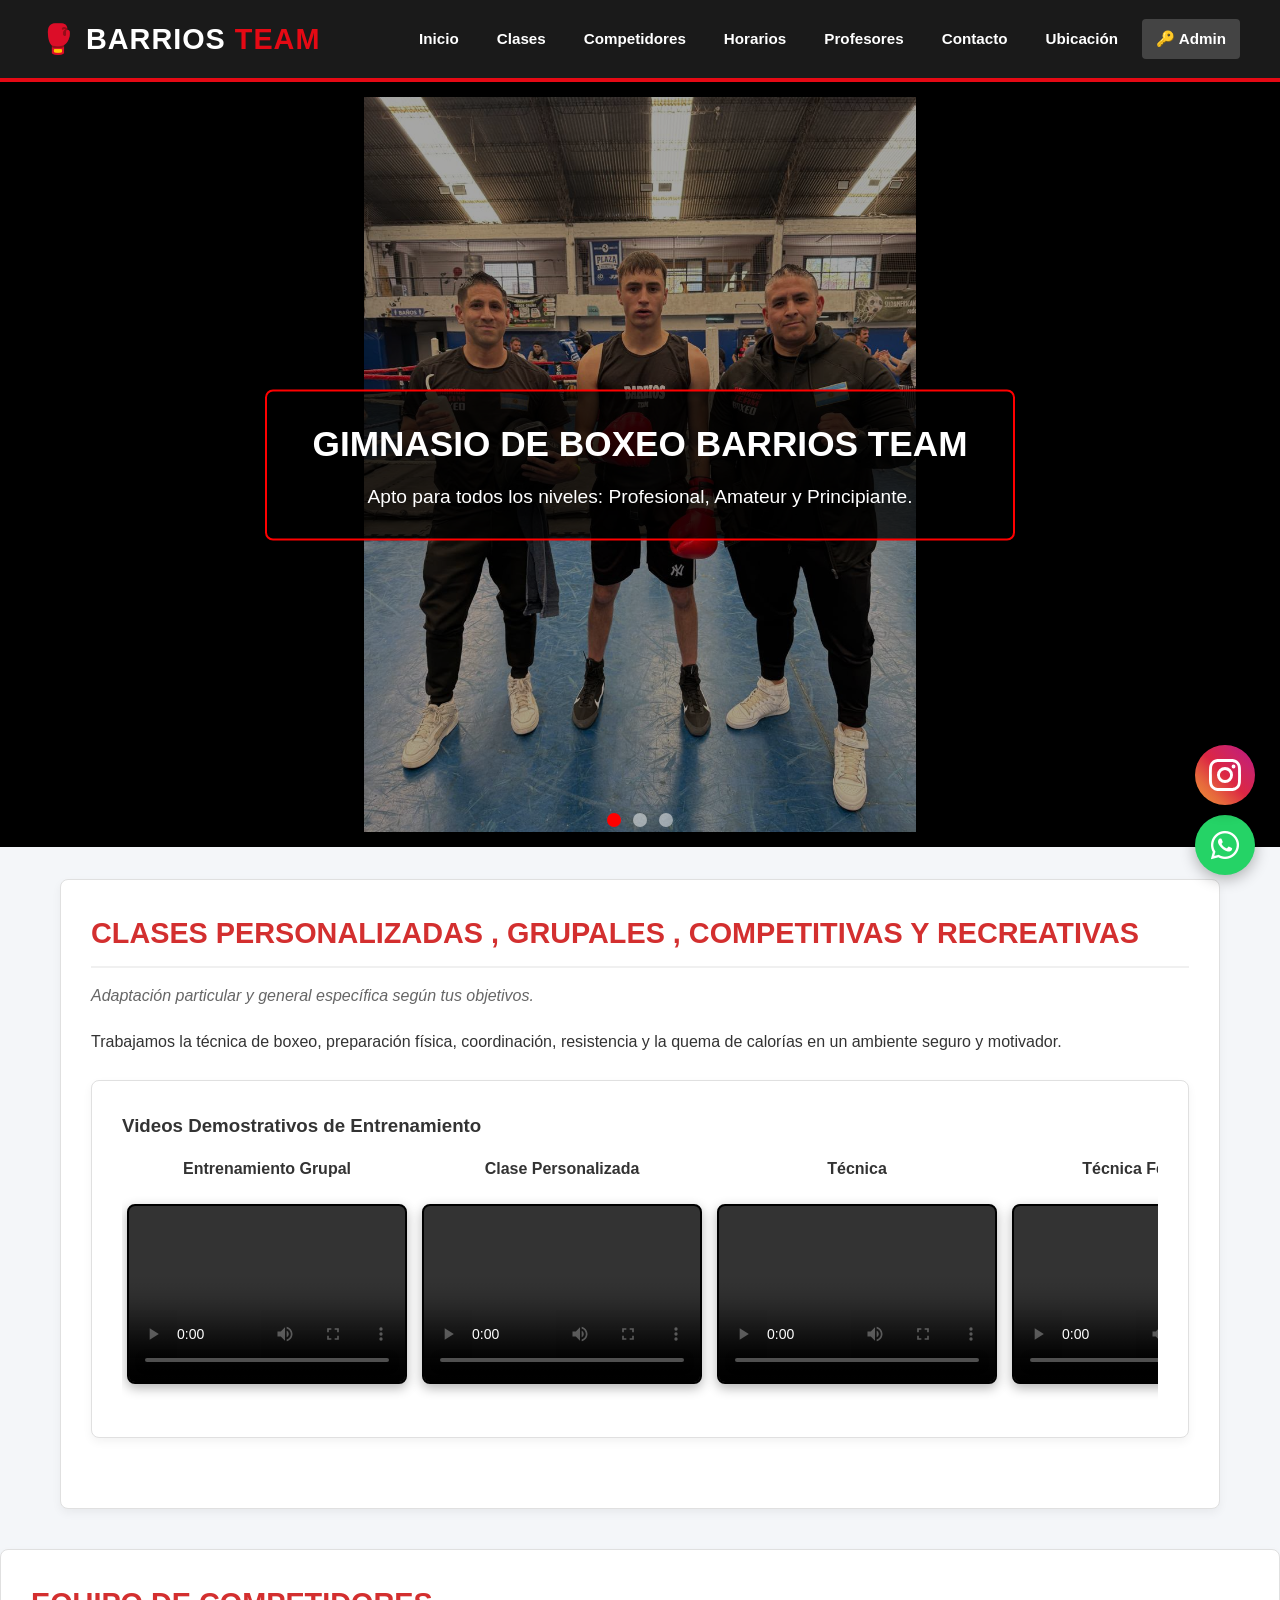
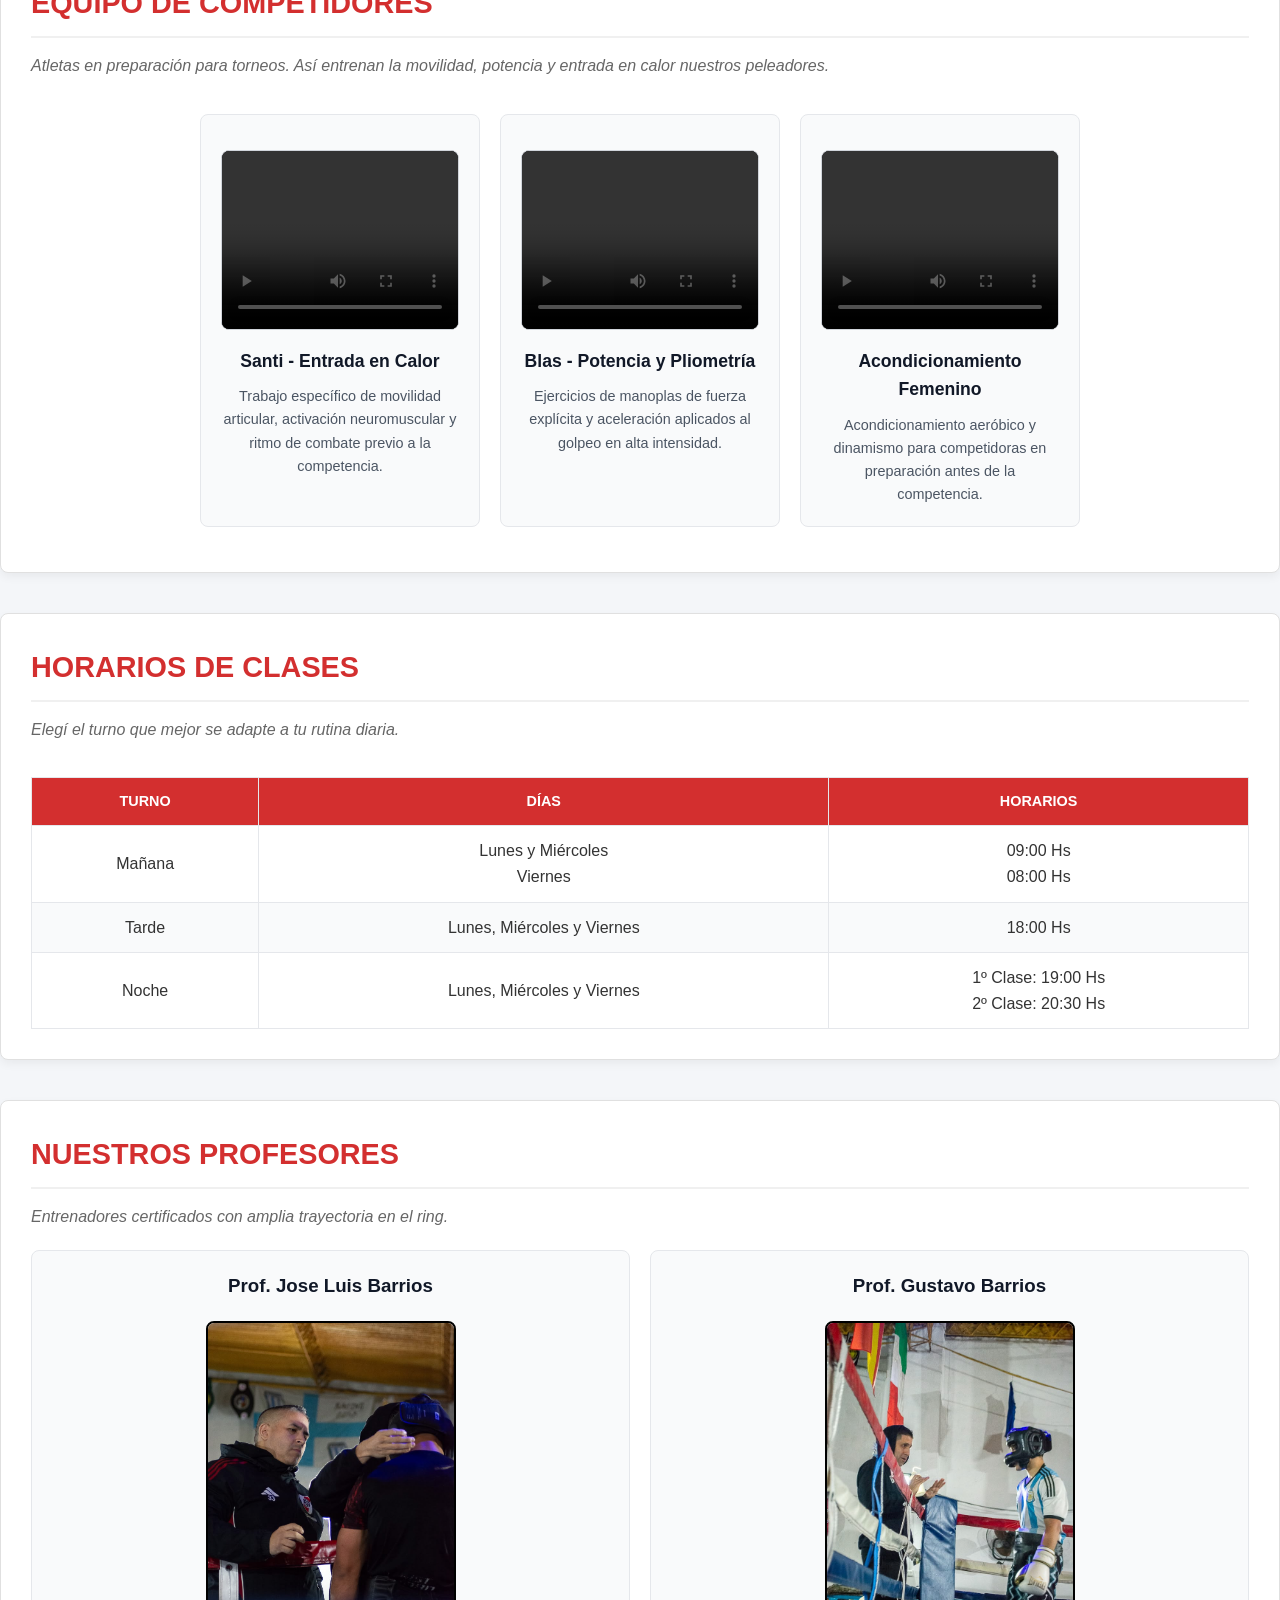
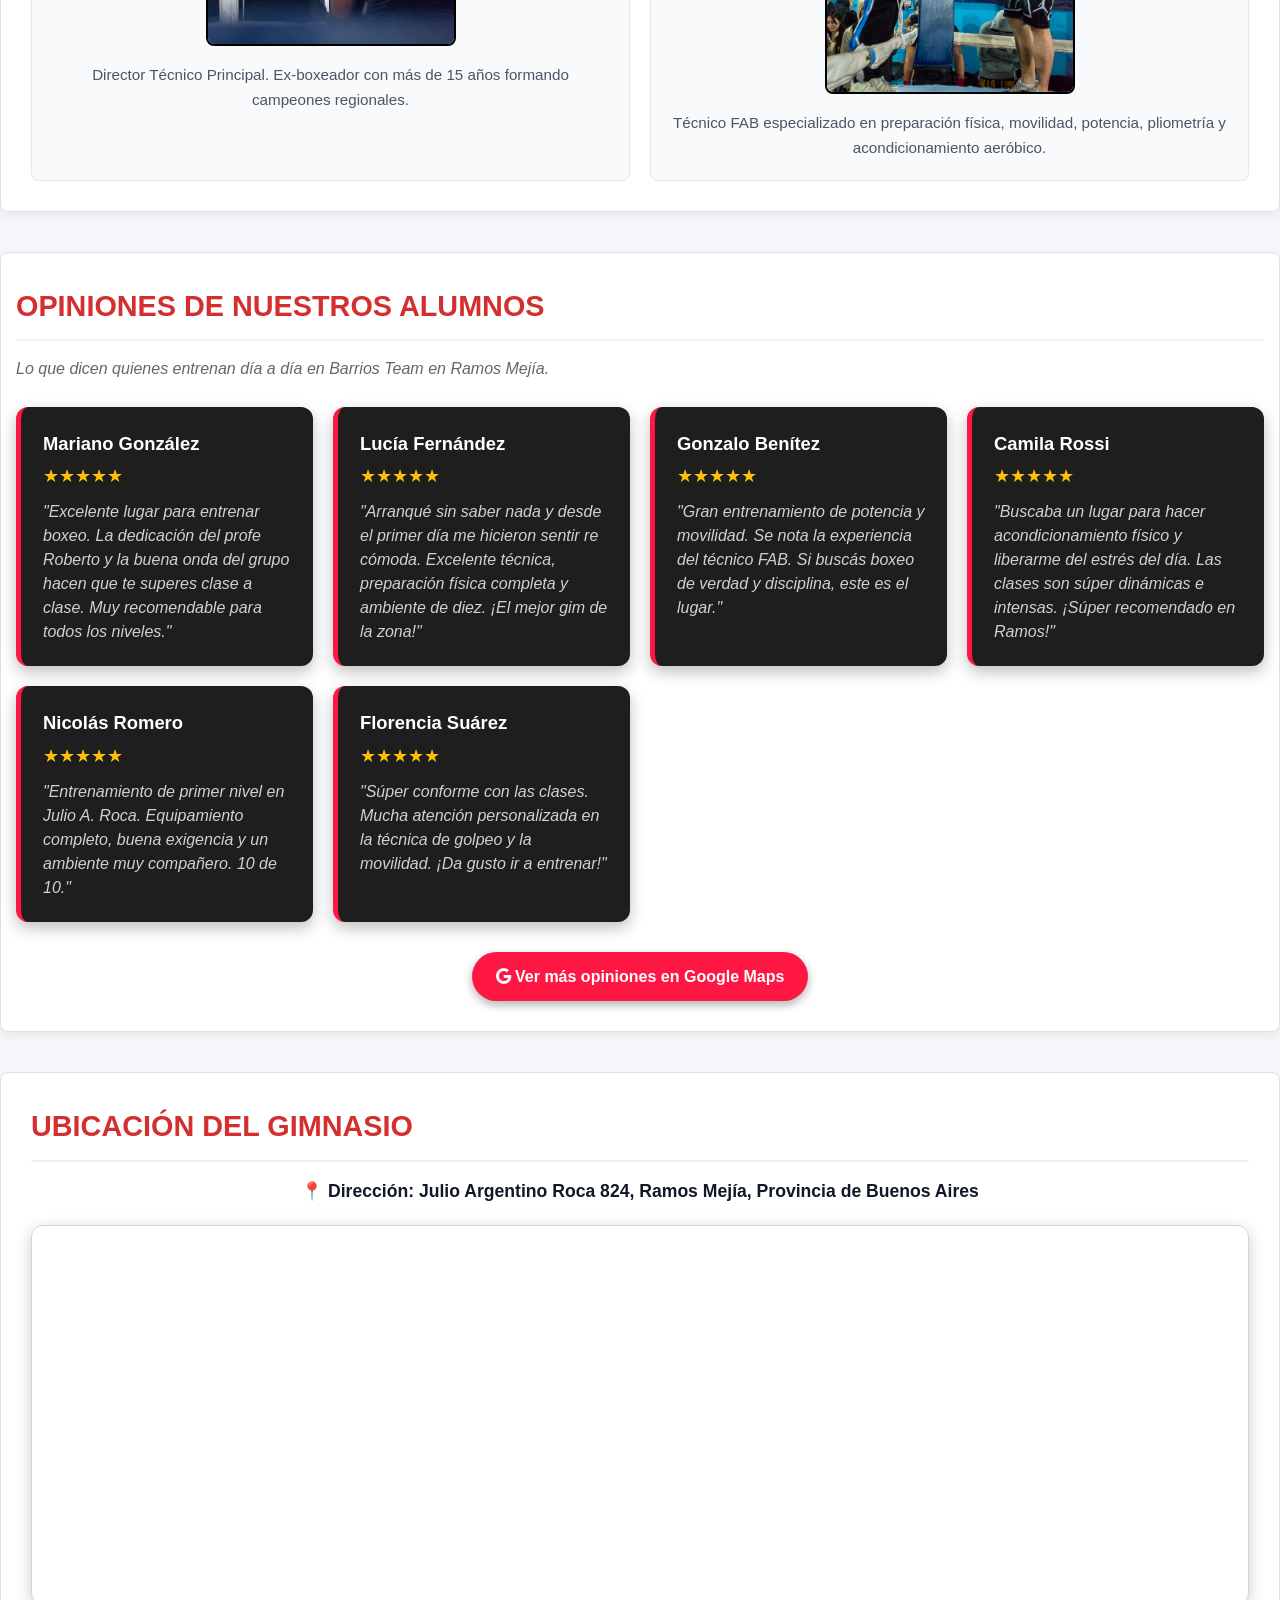
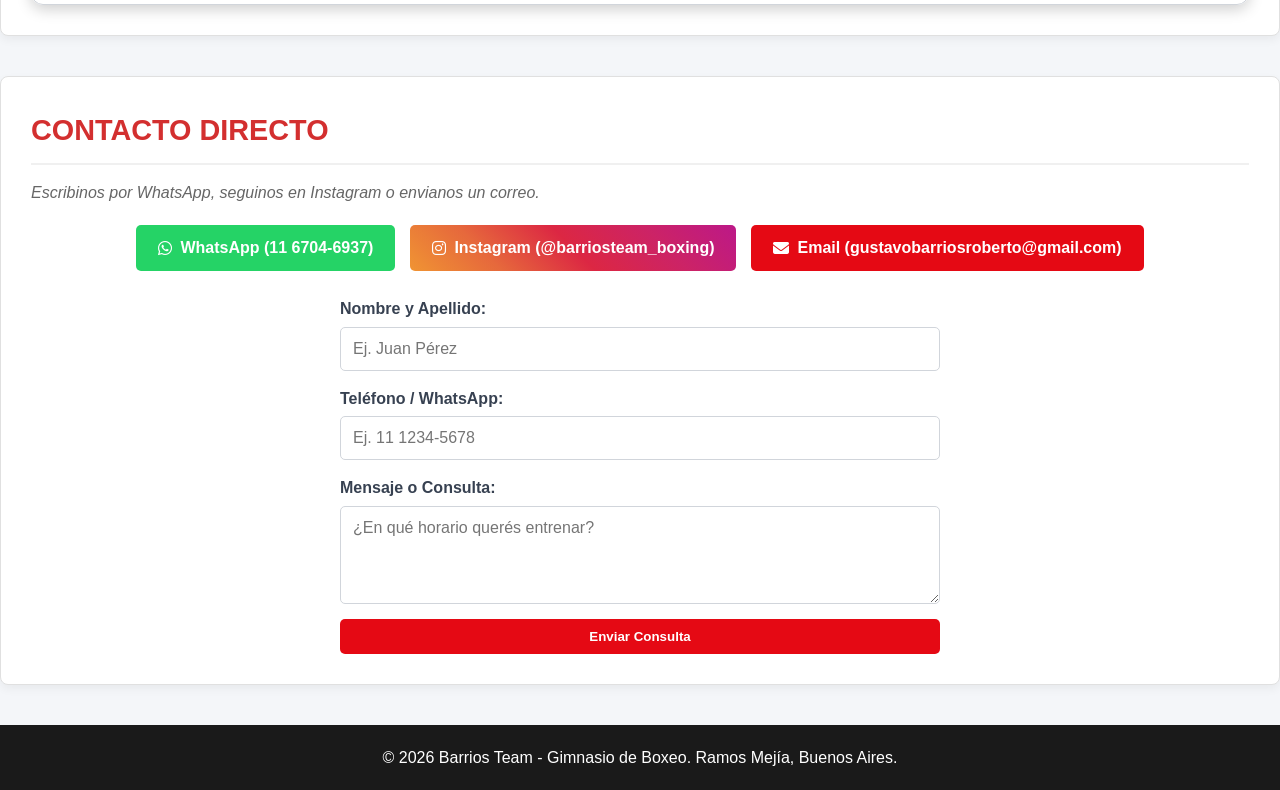
==== commit 4bdf99e0: "Ajuste de tamaño del cartel en celular y textos de videos" ====
--- a/index.html
+++ b/index.html
@@ -663,7 +663,7 @@
                 </video>
             </div>
             <h3 style="margin-top: 10px; font-size: 1.1rem;">Santi - Entrada en Calor</h3>
-            <p style="font-size: 0.9rem;">Trabajo específico de movilidad articular, activación neuromuscular y ritmo de combate previo al guanteo.</p>
+            <p style="font-size: 0.9rem;">Trabajo específico de movilidad articular, activación neuromuscular y ritmo de combate previo a la competencia.</p>
         </div>
 
         <!-- Video 2: Blas -->
@@ -675,7 +675,7 @@
                 </video>
             </div>
             <h3 style="margin-top: 10px; font-size: 1.1rem;">Blas - Potencia y Pliometría</h3>
-            <p style="font-size: 0.9rem;">Ejercicios de transferencia de fuerza explícita y aceleración aplicados al golpeo en alta intensidad.</p>
+            <p style="font-size: 0.9rem;">Ejercicios de manoplas de fuerza explícita y aceleración aplicados al golpeo en alta intensidad.</p>
         </div>
 
         <!-- Video 3: Chica Competencia -->
@@ -687,7 +687,7 @@
                 </video>
             </div>
             <h3 style="margin-top: 10px; font-size: 1.1rem;">Acondicionamiento Femenino</h3>
-            <p style="font-size: 0.9rem;">Acondicionamiento aeróbico y dinamismo para competidoras en preparación de circuito competitivo.</p>
+            <p style="font-size: 0.9rem;">Acondicionamiento aeróbico y dinamismo para competidoras en preparación antes de la competencia.</p>
         </div>
 
     </div>
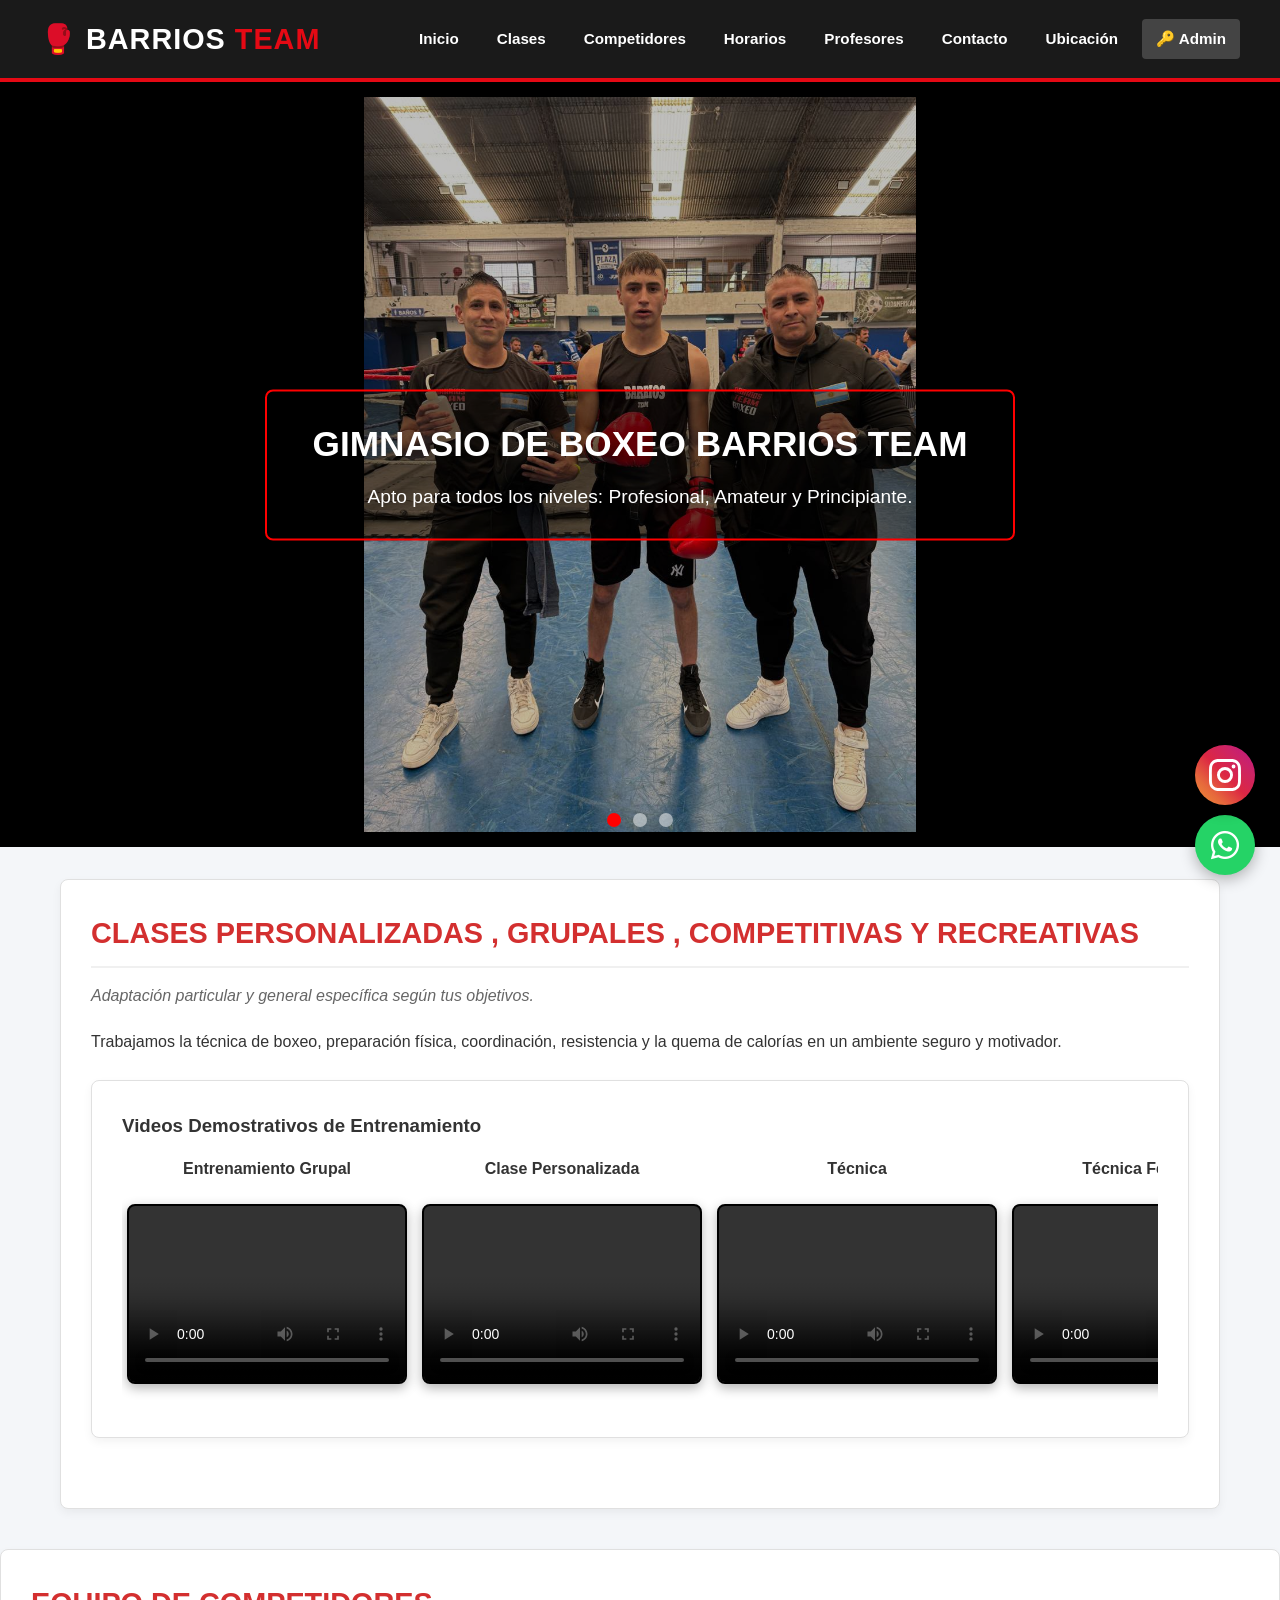
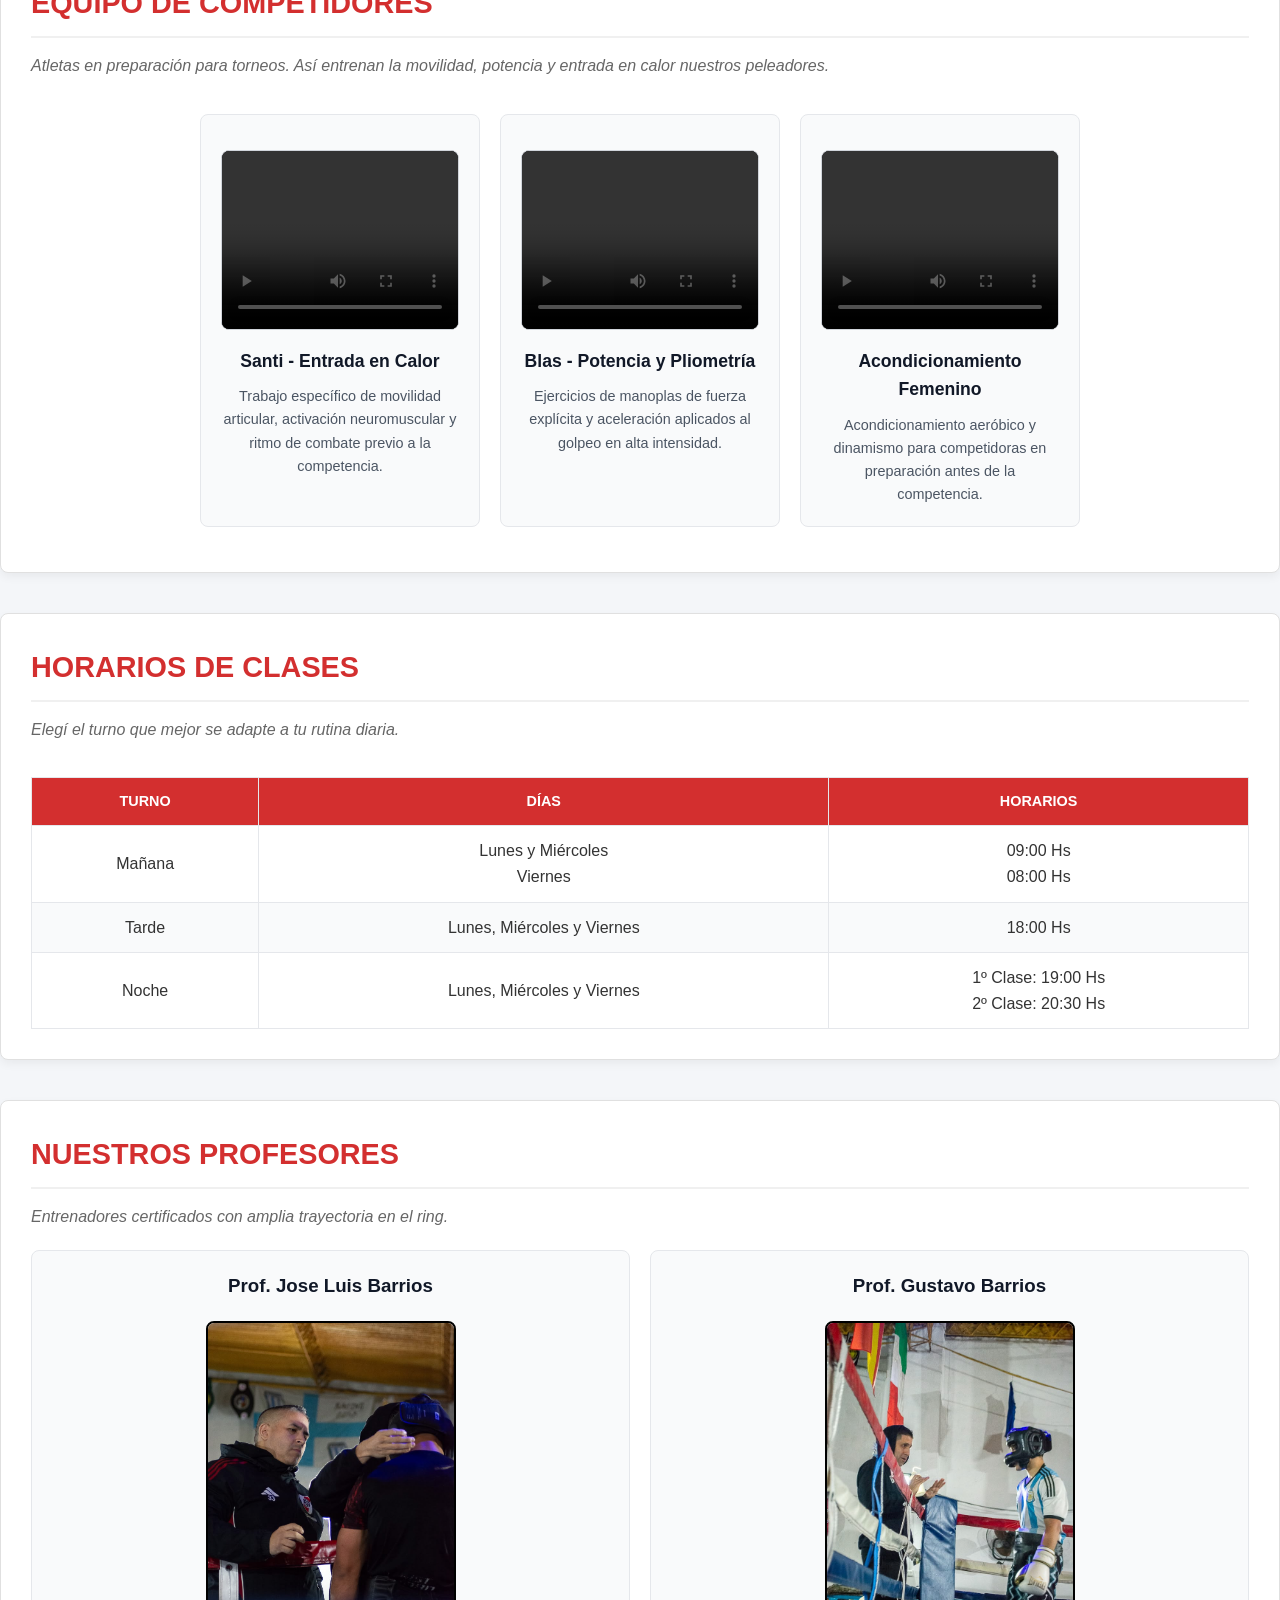
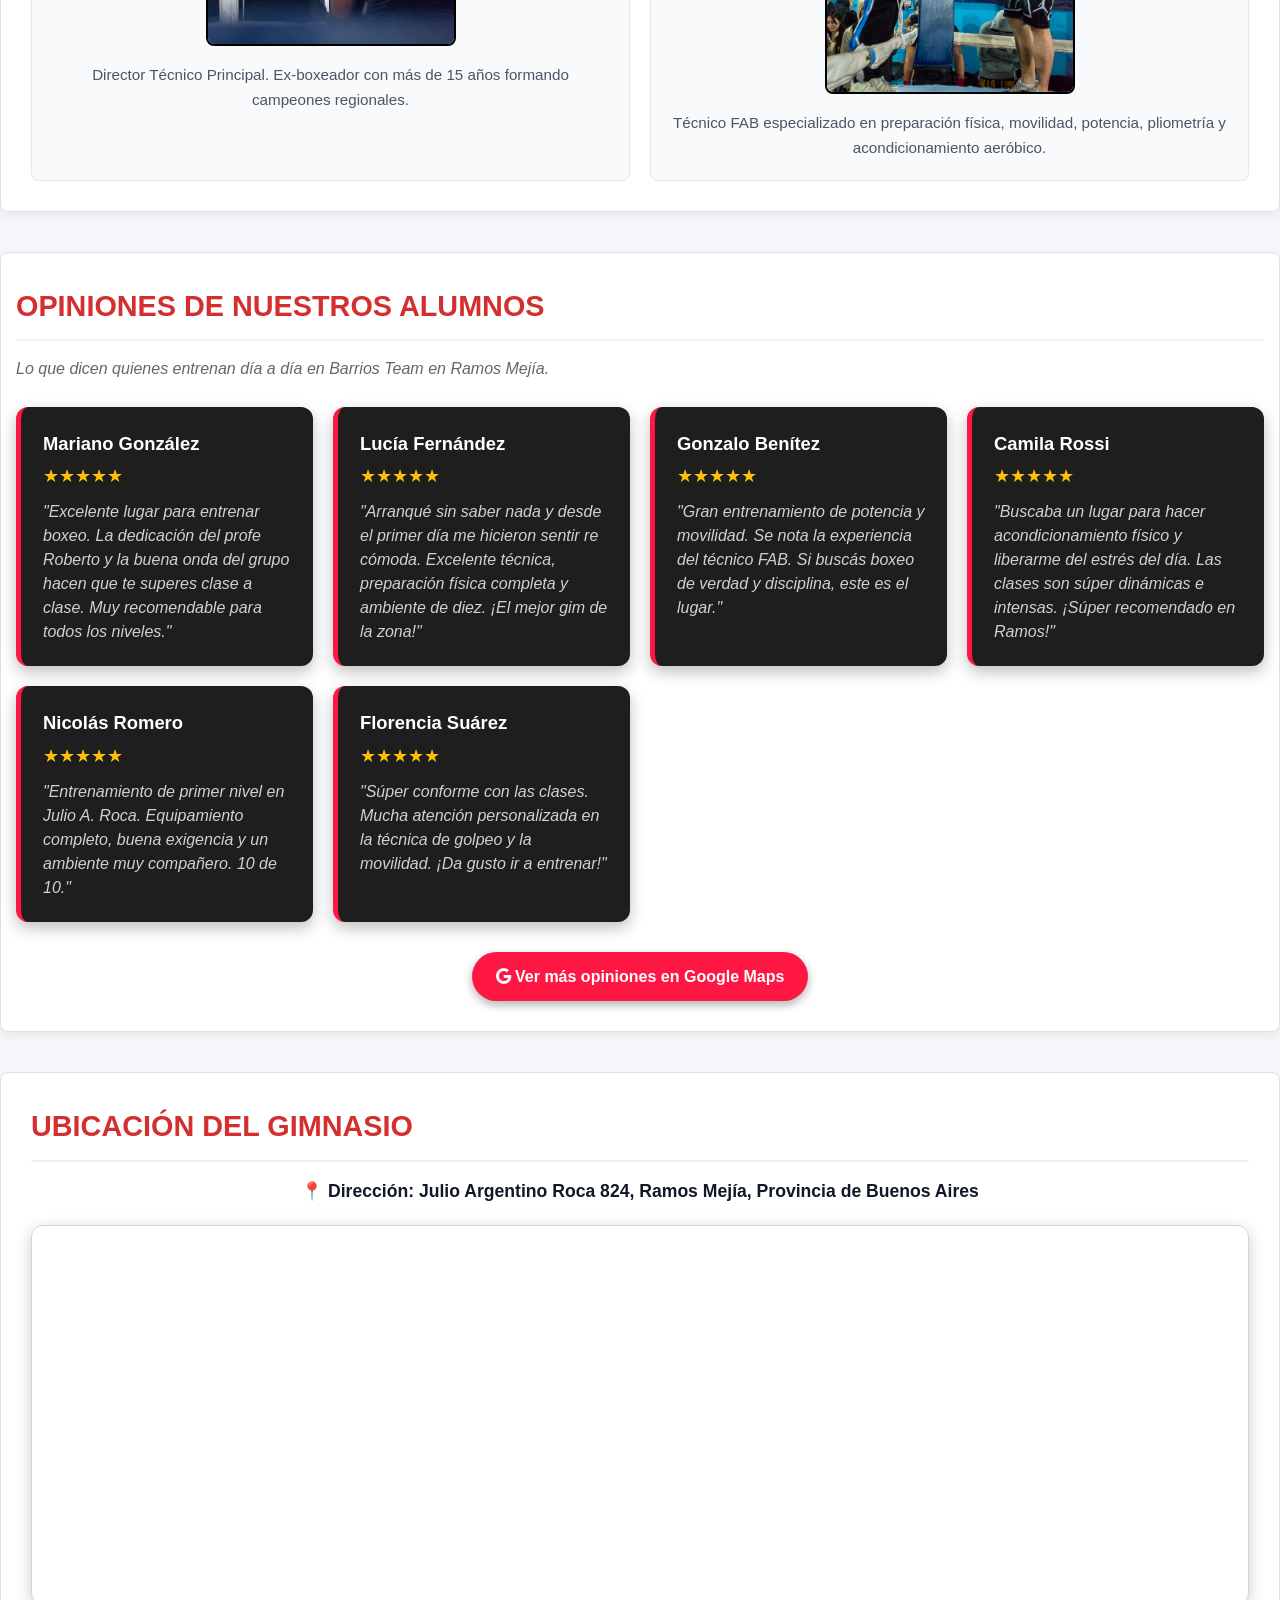
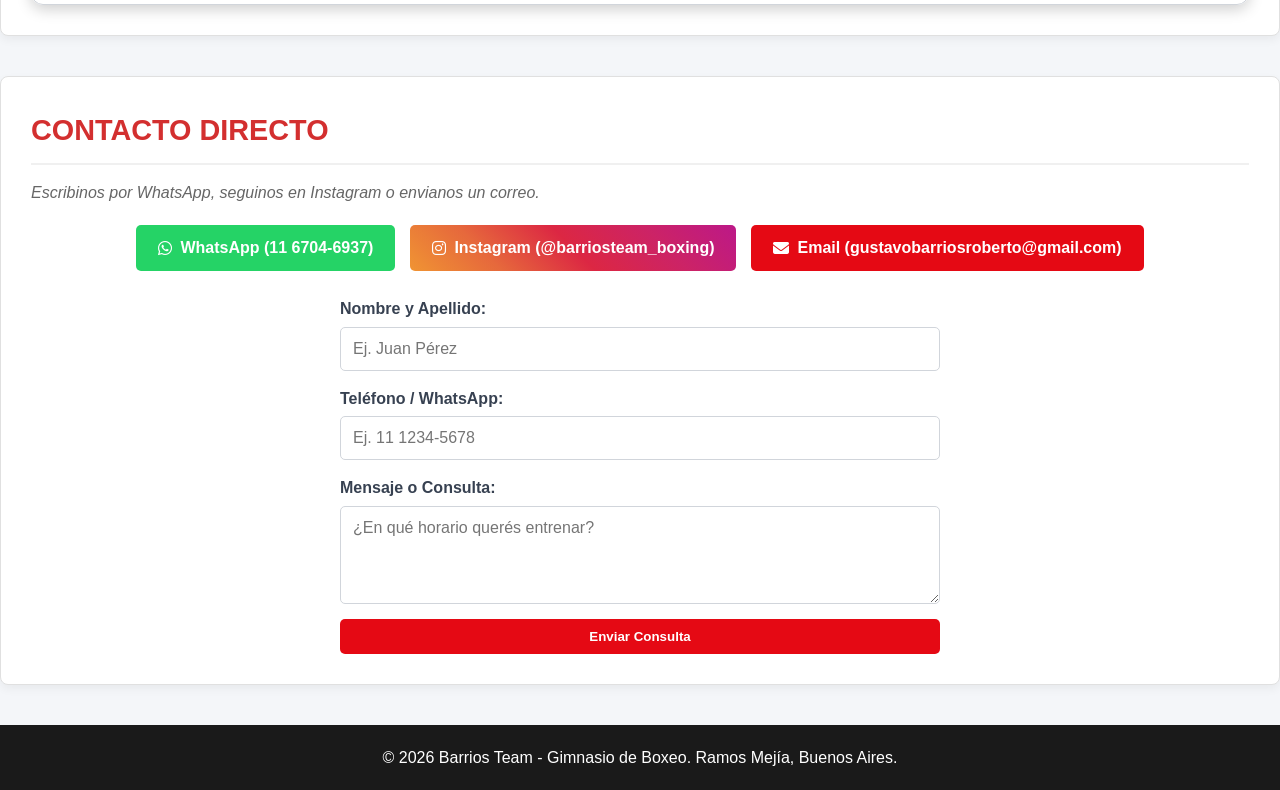
==== commit 66840cc1: "Sacar efecto borroso y ajustar transparencia" ====
--- a/index.html
+++ b/index.html
@@ -500,11 +500,30 @@
 <!-- CARRUSEL DE PRESENTACIÓN (FOTOS ALEJADAS Y ENTERAS) -->
 <div id="inicio" style="position: relative; width: 100%; height: 85vh; min-height: 520px; overflow: hidden; background-color: #000;">
     
+    <!-- ESTILOS ADAPTATIVOS PARA CELULARES DE ESTE BLOQUE -->
+    <style>
+        @media (max-width: 768px) {
+            .hero-box-text {
+                padding: 15px 12px !important;
+                width: 94% !important;
+                border-width: 1px !important;
+            }
+            .hero-box-text h2 {
+                font-size: 1.3rem !important;
+                margin-bottom: 6px !important;
+            }
+            .hero-box-text p {
+                font-size: 0.85rem !important;
+            }
+        }
+    </style>
+
     <!-- Slide 1 -->
     <div class="hero-slide active" style="position: absolute; top: 0; left: 0; width: 100%; height: 100%; opacity: 1; transition: opacity 1.2s ease-in-out; z-index: 2; background-color: #000;">
         <img src="fotoprincipal.jpg" alt="Barrios Team Principal" style="width: 100%; height: 100%; object-fit: contain; object-position: center center; padding: 15px 0; display: block;">
-        <div style="position: absolute; top: 0; left: 0; width: 100%; height: 100%; background: rgba(0, 0, 0, 0.35); pointer-events: none;"></div>
-        <div style="position: absolute; top: 50%; left: 50%; transform: translate(-50%, -50%); text-align: center; color: #ffffff; z-index: 10; width: 90%; max-width: 750px; background: rgba(0, 0, 0, 0.75); padding: 25px 20px; border-radius: 8px; border: 2px solid #ff0000;">
+        <div style="position: absolute; top: 0; left: 0; width: 100%; height: 100%; background: rgba(0, 0, 0, 0.25); pointer-events: none;"></div>
+        <!-- ACÁ SACAMOS EL BLUR Y OSCURECEMOS UN POCO EL FONDO A 0.45 -->
+        <div class="hero-box-text" style="position: absolute; top: 50%; left: 50%; transform: translate(-50%, -50%); text-align: center; color: #ffffff; z-index: 10; width: 90%; max-width: 750px; background: rgba(0, 0, 0, 0.45); padding: 25px 20px; border-radius: 8px; border: 2px solid #ff0000;">
             <h2 style="font-size: 2.2rem; margin-bottom: 10px; color: #ffffff; text-transform: uppercase;">Gimnasio de Boxeo Barrios Team</h2>
             <p style="font-size: 1.2rem; margin: 0;">Apto para todos los niveles: Profesional, Amateur y Principiante.</p>
         </div>
@@ -513,8 +532,9 @@
     <!-- Slide 2 -->
     <div class="hero-slide" style="position: absolute; top: 0; left: 0; width: 100%; height: 100%; opacity: 0; transition: opacity 1.2s ease-in-out; z-index: 1; background-color: #000;">
         <img src="fotochinoespalda.jpg" alt="Entrenamiento de Alto Rendimiento" style="width: 100%; height: 100%; object-fit: contain; object-position: center center; padding: 15px 0; display: block;">
-        <div style="position: absolute; top: 0; left: 0; width: 100%; height: 100%; background: rgba(0, 0, 0, 0.35); pointer-events: none;"></div>
-        <div style="position: absolute; top: 50%; left: 50%; transform: translate(-50%, -50%); text-align: center; color: #ffffff; z-index: 10; width: 90%; max-width: 750px; background: rgba(0, 0, 0, 0.75); padding: 25px 20px; border-radius: 8px; border: 2px solid #ff0000;">
+        <div style="position: absolute; top: 0; left: 0; width: 100%; height: 100%; background: rgba(0, 0, 0, 0.25); pointer-events: none;"></div>
+        <!-- ACÁ SACAMOS EL BLUR Y OSCURECEMOS UN POCO EL FONDO A 0.45 -->
+        <div class="hero-box-text" style="position: absolute; top: 50%; left: 50%; transform: translate(-50%, -50%); text-align: center; color: #ffffff; z-index: 10; width: 90%; max-width: 750px; background: rgba(0, 0, 0, 0.45); padding: 25px 20px; border-radius: 8px; border: 2px solid #ff0000;">
             <h2 style="font-size: 2.2rem; margin-bottom: 10px; color: #ffffff; text-transform: uppercase;">Entrenamiento de Alto Rendimiento</h2>
             <p style="font-size: 1.2rem; margin: 0;">Superá tus límites con nuestros planes personalizados.</p>
         </div>
@@ -523,8 +543,9 @@
     <!-- Slide 3 -->
     <div class="hero-slide" style="position: absolute; top: 0; left: 0; width: 100%; height: 100%; opacity: 0; transition: opacity 1.2s ease-in-out; z-index: 1; background-color: #000;">
         <img src="fotogustavoprincipal.jpg" alt="Formá parte de nuestro Equipo" style="width: 100%; height: 100%; object-fit: contain; object-position: center center; padding: 15px 0; display: block;">
-        <div style="position: absolute; top: 0; left: 0; width: 100%; height: 100%; background: rgba(0, 0, 0, 0.35); pointer-events: none;"></div>
-        <div style="position: absolute; top: 50%; left: 50%; transform: translate(-50%, -50%); text-align: center; color: #ffffff; z-index: 10; width: 90%; max-width: 750px; background: rgba(0, 0, 0, 0.75); padding: 25px 20px; border-radius: 8px; border: 2px solid #ff0000;">
+        <div style="position: absolute; top: 0; left: 0; width: 100%; height: 100%; background: rgba(0, 0, 0, 0.25); pointer-events: none;"></div>
+        <!-- ACÁ SACAMOS EL BLUR Y OSCURECEMOS UN POCO EL FONDO A 0.45 -->
+        <div class="hero-box-text" style="position: absolute; top: 50%; left: 50%; transform: translate(-50%, -50%); text-align: center; color: #ffffff; z-index: 10; width: 90%; max-width: 750px; background: rgba(0, 0, 0, 0.45); padding: 25px 20px; border-radius: 8px; border: 2px solid #ff0000;">
             <h2 style="font-size: 2.2rem; margin-bottom: 10px; color: #ffffff; text-transform: uppercase;">Formá parte de nuestro Equipo</h2>
             <p style="font-size: 1.2rem; margin: 0;">Sumate a las clases grupales o individuales hoy mismo.</p>
         </div>
@@ -538,6 +559,7 @@
     </div>
 
 </div>
+<!-- (El resto del código JavaScript y las secciones siguientes quedan igual que antes) -->
 
 <!-- JAVASCRIPT DE CONTROL -->
 <script>
@@ -590,14 +612,14 @@
 });
 </script>
 
-    <div class="container">
-
-        <!-- SECCIÓN: CLASES PERSONALIZADAS -->
-        <section id="clases" class="section-card">
-            <h2>Clases Personalizadas , Grupales , Competitivas y Recreativas</h2>
-            <p class="subtitle">Adaptación particular y general específica según tus objetivos.</p>
-            <p>Trabajamos la técnica de boxeo, preparación física, coordinación, resistencia y la quema de calorías en un ambiente seguro y motivador.</p>
-            <br>
+<div class="container">
+
+    <!-- SECCIÓN: CLASES PERSONALIZADAS -->
+    <section id="clases" class="section-card">
+        <h2>Clases Personalizadas , Grupales , Competitivas y Recreativas</h2>
+        <p class="subtitle">Adaptación particular y general específica según tus objetivos.</p>
+        <p>Trabajamos la técnica de boxeo, preparación física, coordinación, resistencia y la quema de calorías en un ambiente seguro y motivador.</p>
+        <br>
 <!-- SECCIÓN: VIDEOS DEMOSTRATIVOS -->
 <section class="section-card">
     <h3>Videos Demostrativos de Entrenamiento</h3>
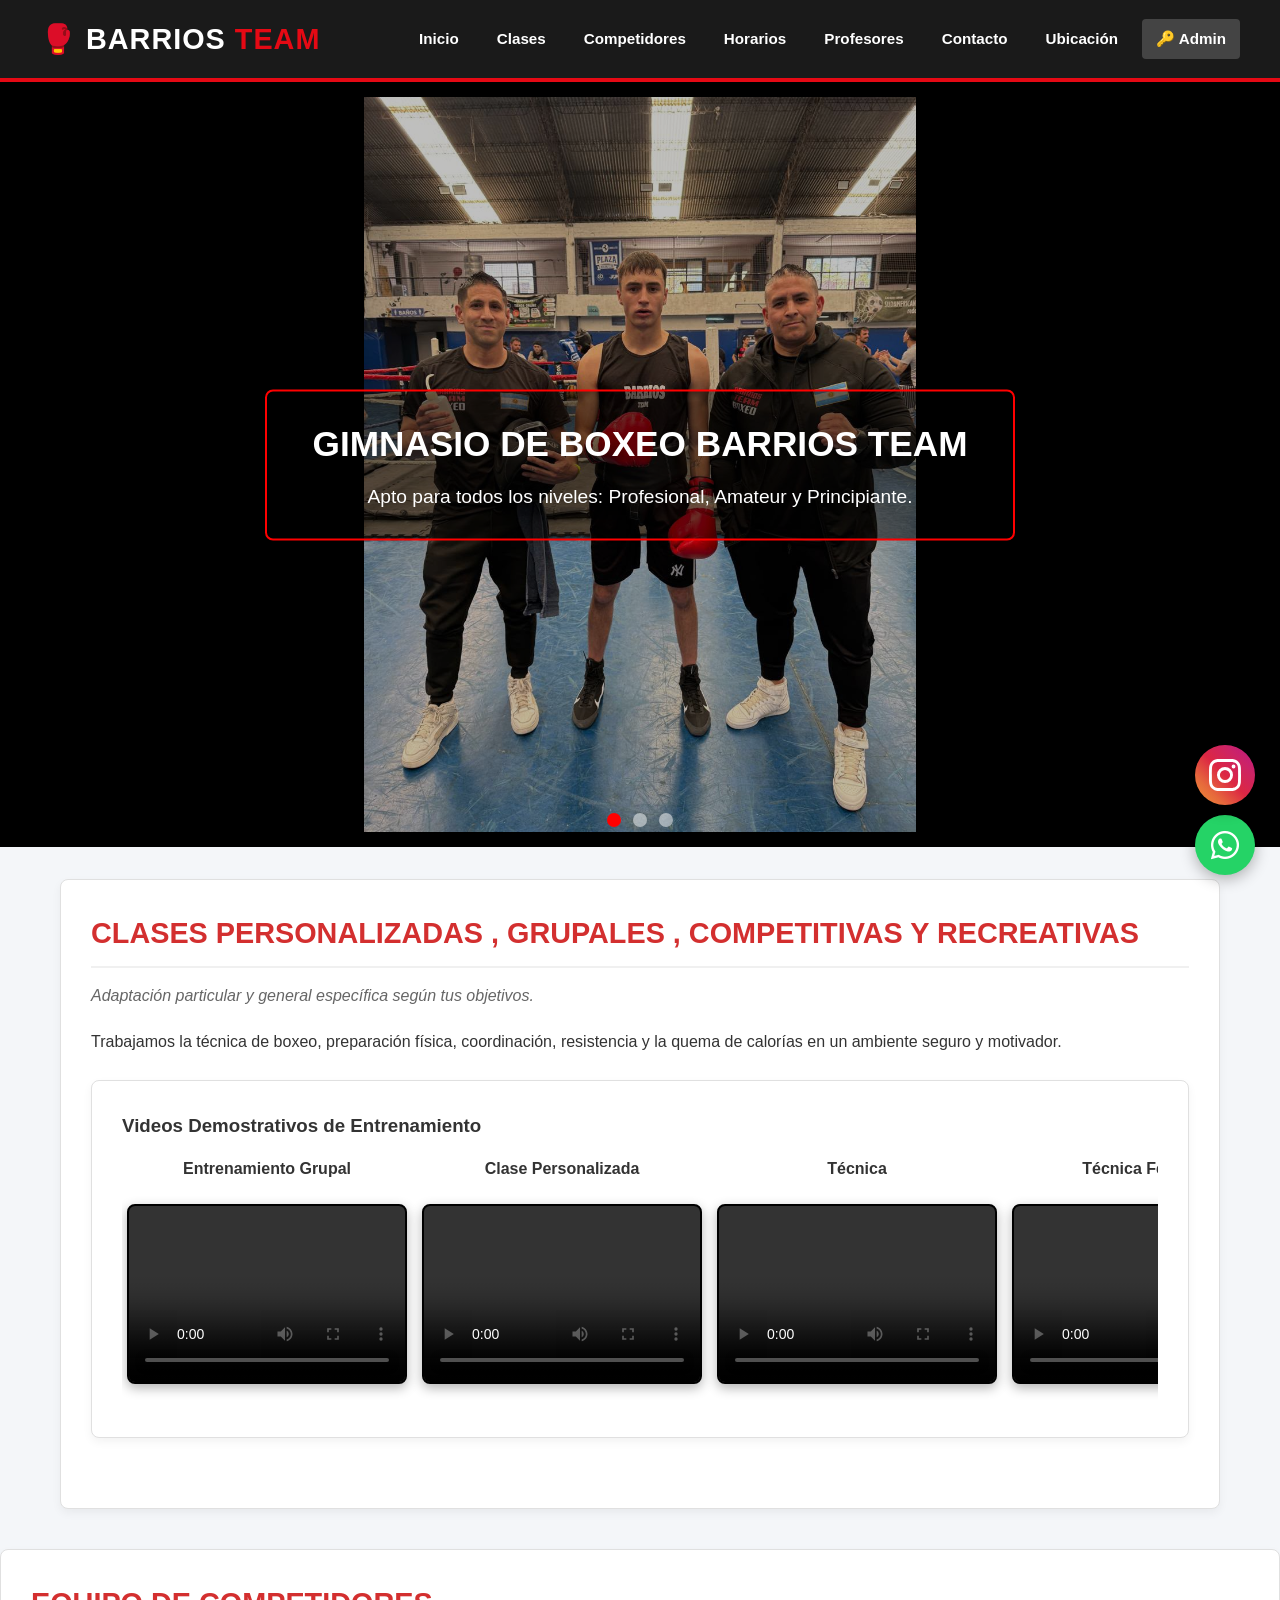
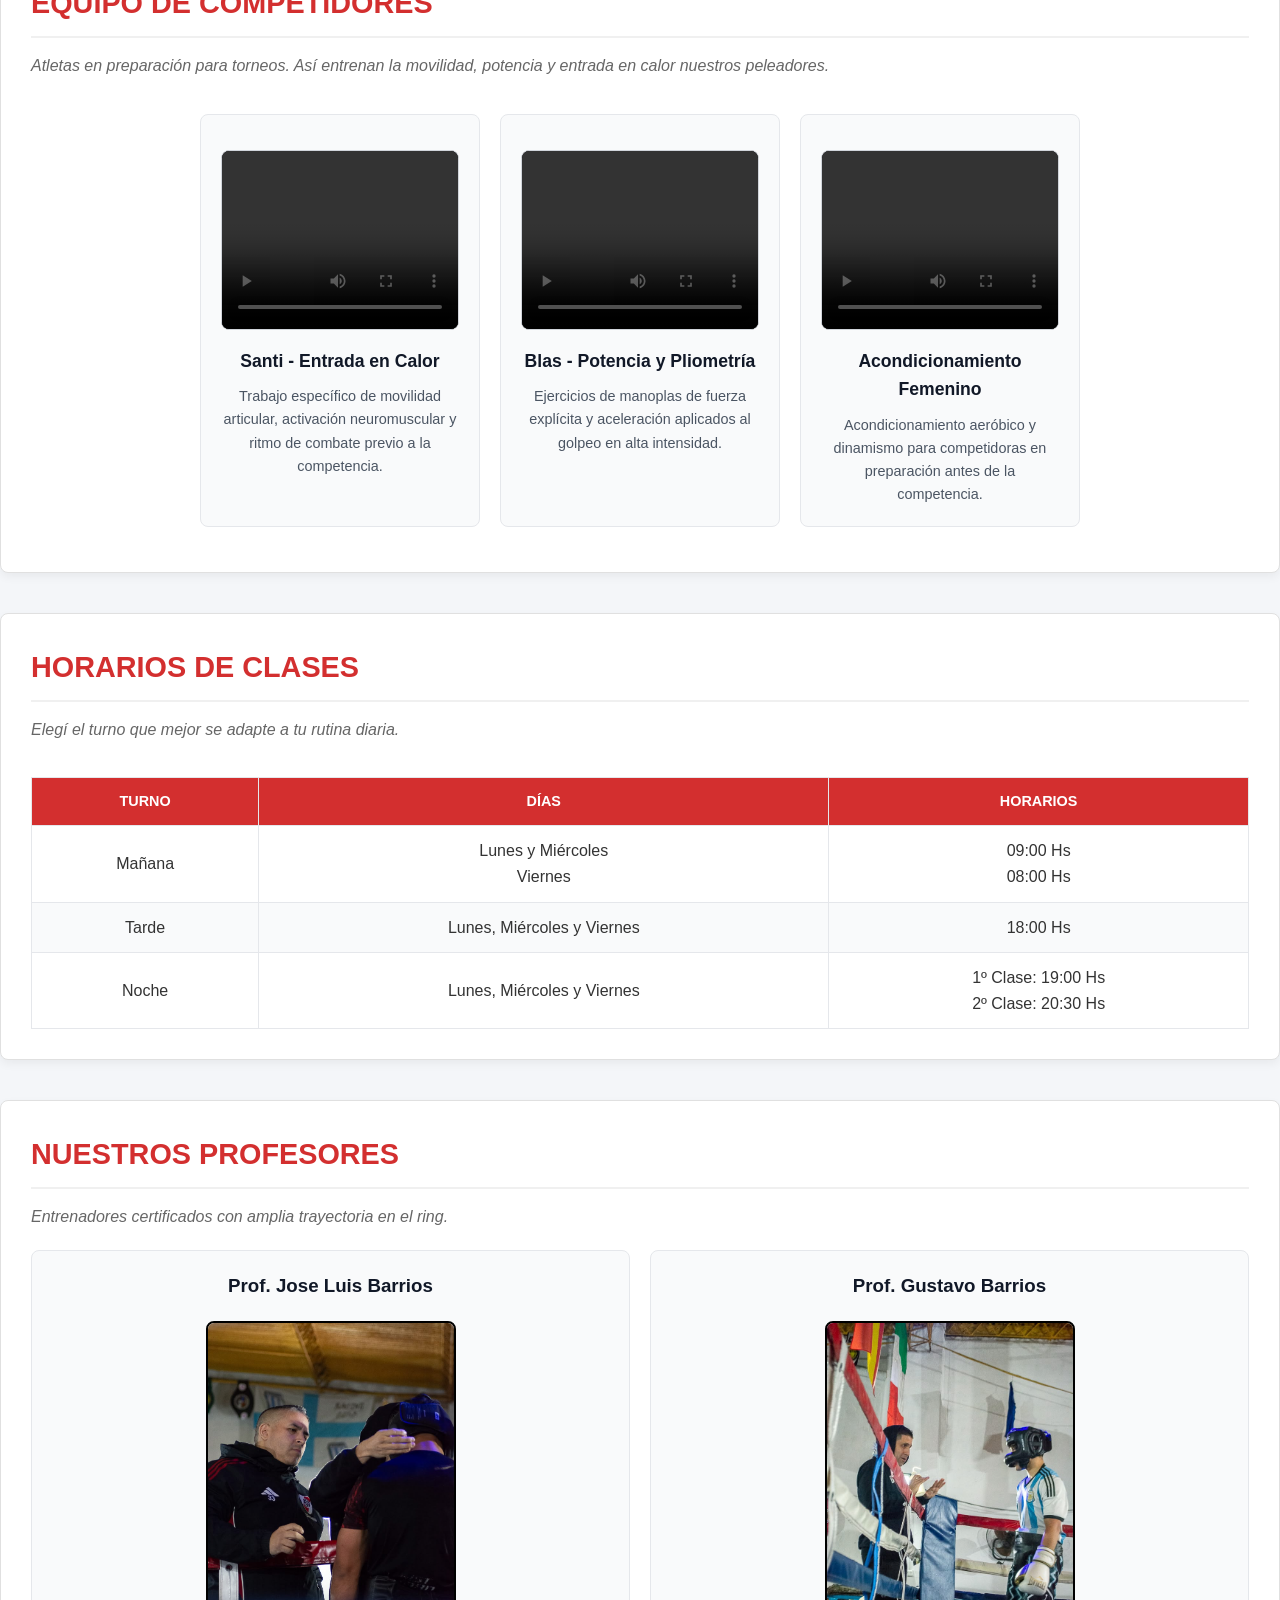
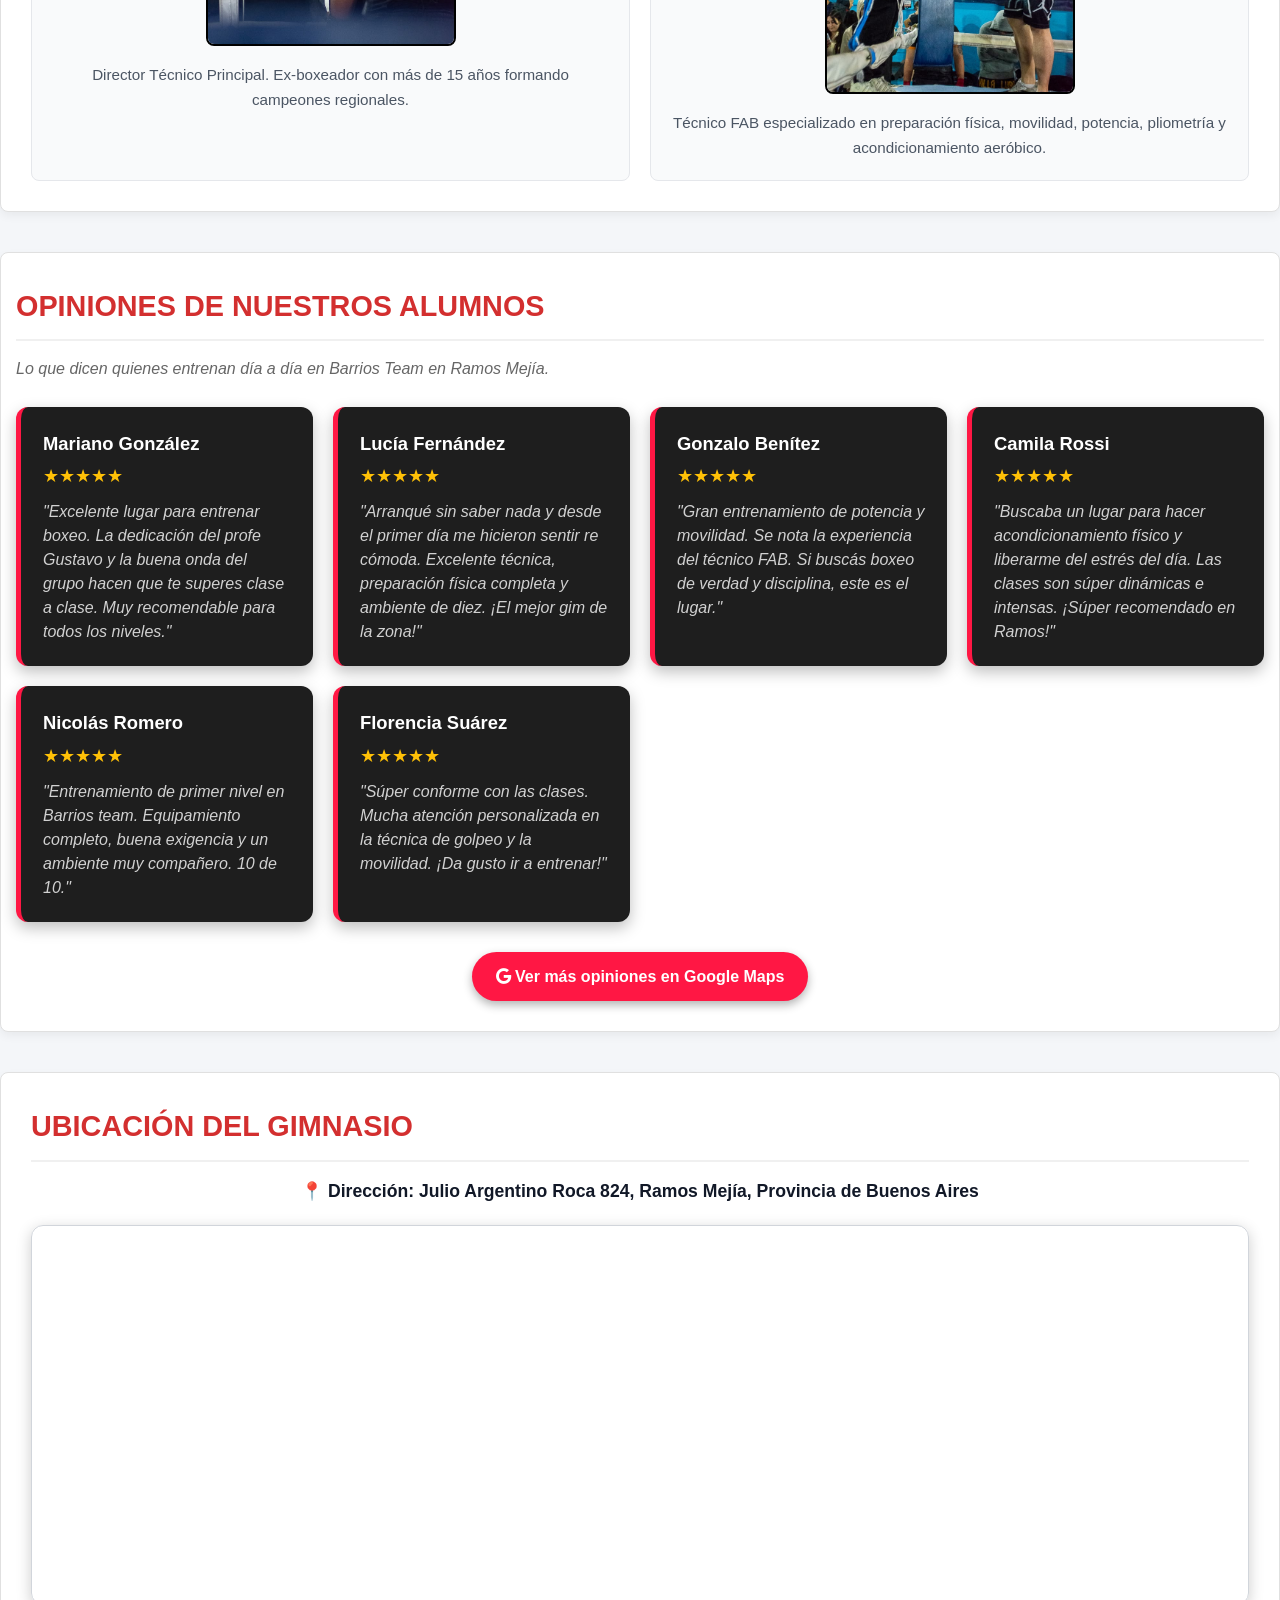
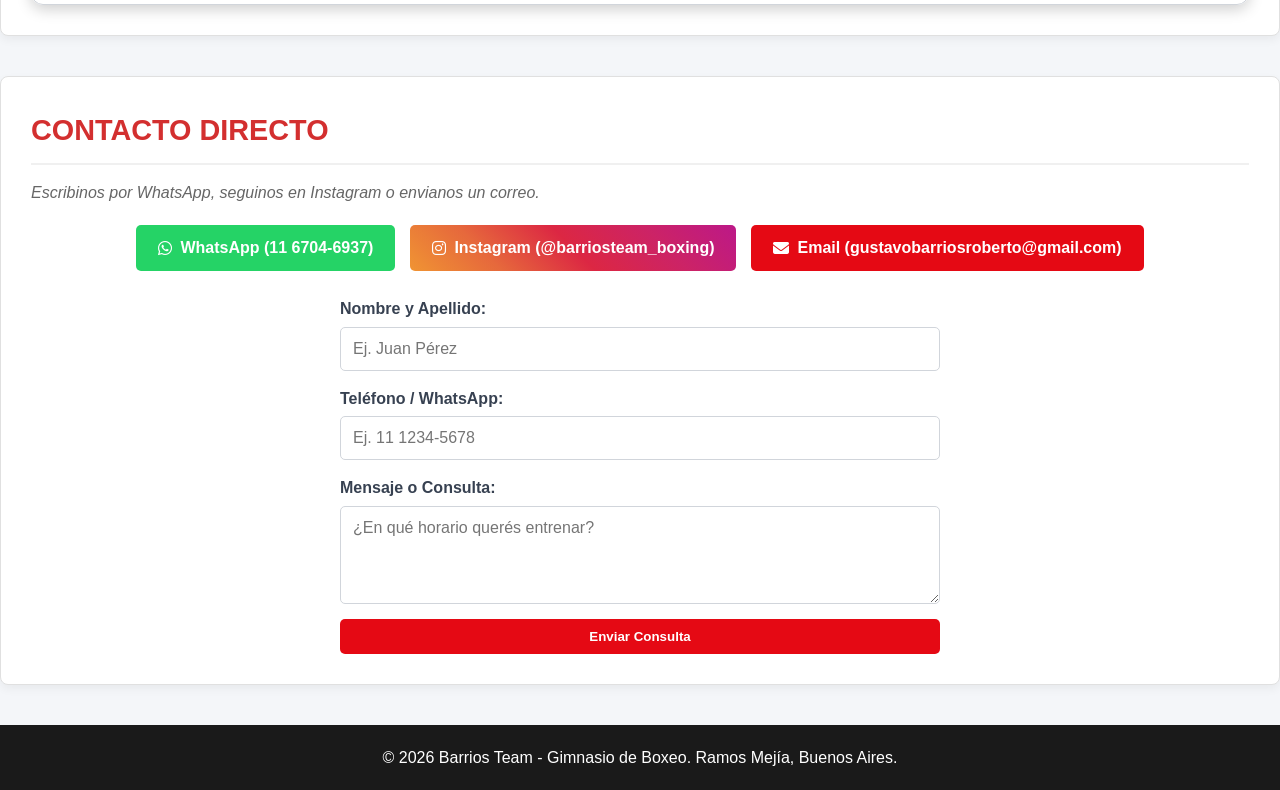
==== commit 586f00a9: "Actualizar javascript de scroll inicial y correccion de textos" ====
--- a/index.html
+++ b/index.html
@@ -782,7 +782,7 @@
                     <div class="stars" style="color: #ffc107; font-size: 1.1rem; margin-bottom: 10px;">★★★★★</div>
                 </div>
             </div>
-            <p class="review-text" style="font-style: italic; color: #d1d1d1; margin: 0; line-height: 1.5;">"Excelente lugar para entrenar boxeo. La dedicación del profe Roberto y la buena onda del grupo hacen que te superes clase a clase. Muy recomendable para todos los niveles."</p>
+            <p class="review-text" style="font-style: italic; color: #d1d1d1; margin: 0; line-height: 1.5;">"Excelente lugar para entrenar boxeo. La dedicación del profe Gustavo y la buena onda del grupo hacen que te superes clase a clase. Muy recomendable para todos los niveles."</p>
         </div>
 
         <!-- Reseña 2 -->
@@ -826,7 +826,7 @@
                     <div class="stars" style="color: #ffc107; font-size: 1.1rem; margin-bottom: 10px;">★★★★★</div>
                 </div>
             </div>
-            <p class="review-text" style="font-style: italic; color: #d1d1d1; margin: 0; line-height: 1.5;">"Entrenamiento de primer nivel en Julio A. Roca. Equipamiento completo, buena exigencia y un ambiente muy compañero. 10 de 10."</p>
+            <p class="review-text" style="font-style: italic; color: #d1d1d1; margin: 0; line-height: 1.5;">"Entrenamiento de primer nivel en Barrios team. Equipamiento completo, buena exigencia y un ambiente muy compañero. 10 de 10."</p>
         </div>
 
         <!-- Reseña 6 -->
@@ -929,8 +929,17 @@
         <p>&copy; 2026 Barrios Team - Gimnasio de Boxeo. Ramos Mejía, Buenos Aires.</p>
     </footer>
 
-    <!-- JAVASCRIPT -->
+   <!-- JAVASCRIPT -->
     <script>
+        // --- FORZAR INICIO ARRIBA AL CARGAR ---
+        window.addEventListener('DOMContentLoaded', () => {
+            window.scrollTo(0, 0);
+        });
+        
+        window.addEventListener('load', () => {
+            window.scrollTo(0, 0);
+        });
+
         // --- CARRUSEL ---
         let currentSlide = 0;
         const slides = document.getElementById('slides');
@@ -972,5 +981,6 @@
             }
         });
     </script>
+
 </body>
 </html>
